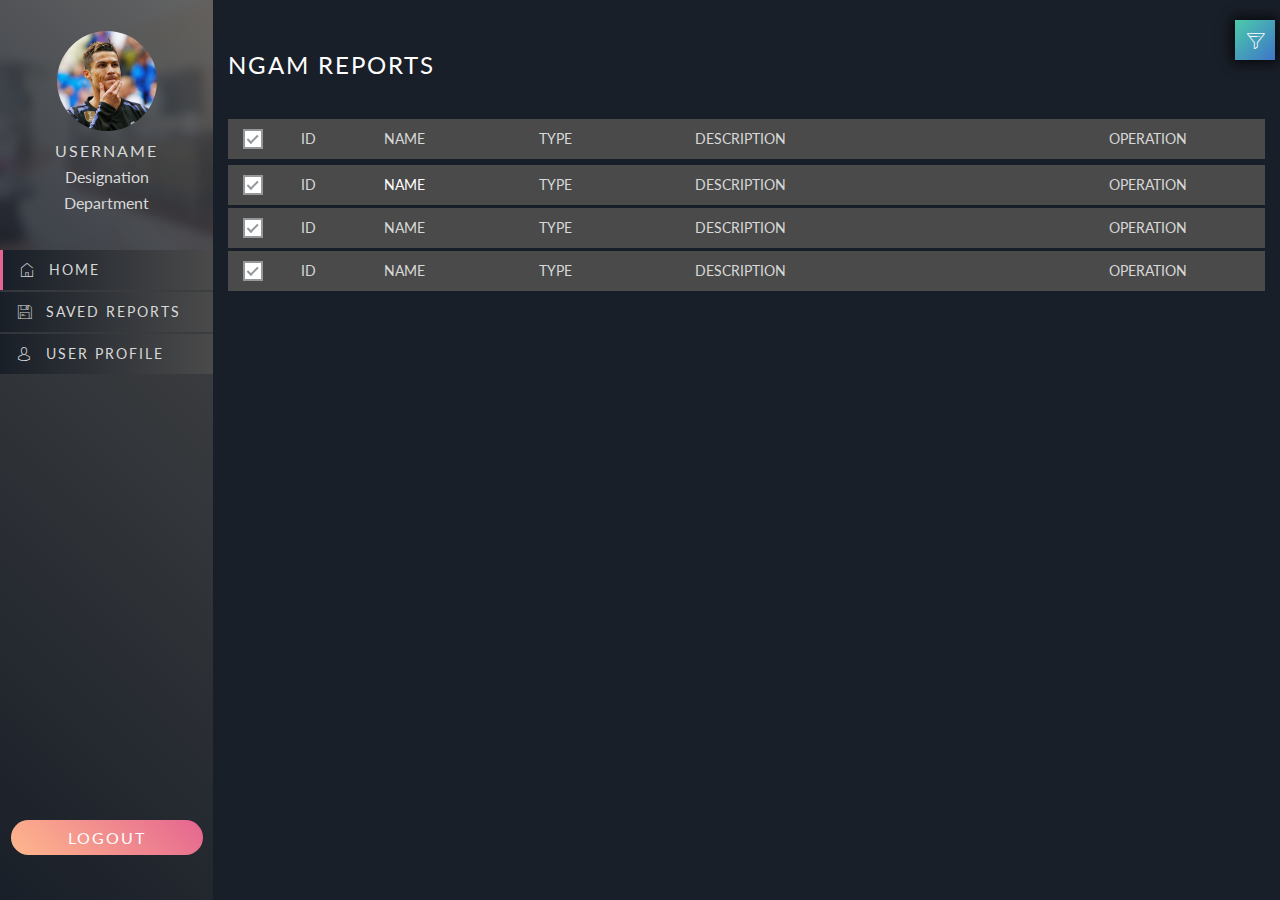
==== index.html @ 881380e8 "ngam html version uploaded" ====
<!DOCTYPE html>
<html lang="en">
	<head>
		<meta charset="utf-8" />
		<meta http-equiv="X-UA-Compatible" content="IE=Edge" />
		<title>NGAM Reports</title>
		<meta name="description" content="" />
		<meta name="viewport" content="width=device-width, initial-scale=1, shrink-to-fit=no">
		<link rel="stylesheet" href="./css/bootstrap.min.css">
		<link href="./css/font-awesome.css" rel="stylesheet" type="text/css">
        <link href="./css/fontello.css" rel="stylesheet" type="text/css">
        <!-- sky forms  -->
        <link href="./css/sky-forms.css" rel="stylesheet" type="text/css">
        <link rel="stylesheet" href="./css/bootstrap-select.css">
        <!-- boostrap date picker -->
        <link rel="stylesheet" href="./css/bootstrap-datepicker.css">
		<link rel="stylesheet" href="./css/helper.css">
		<link rel="stylesheet" href="./css/style.css">
		<link rel="stylesheet" href="./css/responsive.css">
		<link rel="icon" type="image/png" sizes="16x16" href="./images/favicon.png">
		<link rel="apple-touch-icon" sizes="72x72" href="./images/appicon-72x72.png">   
		<link rel="apple-touch-icon" sizes="120x120" href="./images/appicon120x120.png">
		<link rel="apple-touch-icon" sizes="180x180" href="./images/appicon180x180.png">
		<script src="./js/modernizr-2.8.3.min.js"></script>  
	</head>
	<body class="main-body">
		<a class="blue-button filterIcon"><i class="icon-filter" aria-hidden="true"></i></a>
		<nav class="col-md-2 col-sm-2 no-padding">
            <div class="user-avatar">
                <img src="./images/avatar.jpg" alt="user avatar" />
                <text class="username">username</text>
                <text class="designation">designation</text>
                <text class="department">department</text>            
            </div>
            <ul class="tabs">
                <li class="active"><a><i class="icon-home"></i> home</a></li>
                <li><a><i class="icon-save" aria-hidden="true"></i> saved reports</a></li>
                <li><a><i class="icon-user" aria-hidden="true"></i> user profile</a></li>
            </ul>
            <a class="logout pink-button">logout</a>
        </nav>   
        <section class="col-md-10 col-sm-10 col-xs-12 main-section">
			<h2 class="main-heading">ngam reports</h2>
			<table class="reports-list">
				<thead>
                    <th width="7%">
                        <div class="tableCheckBox">
                            <input type="checkbox" value="None" id="checkbox1" name="check" checked />
                            <label for="checkbox1"></label>
                        </div>
                    </th>
                    <th width="8%">id</th>
                    <th width="15%">name</th>
                    <th width="15%">type</th>
                    <th width="40%">description</th>
                    <th width="15%">operation</th>
                </thead>
                <tbody>
                    <tr>
                        <td>
                            <div class="tableCheckBox">
                                <input type="checkbox" value="None" id="checkbox2" name="check" checked />
                                <label for="checkbox2"></label>
                            </div>
                        </td>
                        <td>id</td>
                        <td><a href="#">name</a></td>
                        <td>type</td>
                        <td>description</td>
                        <td>operation</td>
                    </tr>
                    <tr>
                        <td>
                            <div class="tableCheckBox">
                                <input type="checkbox" value="None" id="checkbox3" name="check" checked />
                                <label for="checkbox3"></label>
                            </div>
                        </td>
                        <td>id</td>
                        <td>name</td>
                        <td>type</td>
                        <td>description</td>
                        <td>operation</td>
                    </tr>
                    <tr>
                        <td>
                            <div class="tableCheckBox">
                                <input type="checkbox" value="None" id="checkbox4" name="check" checked />
                                <label for="checkbox4"></label>
                            </div>
                        </td>
                        <td>id</td>
                        <td>name</td>
                        <td>type</td>
                        <td>description</td>
                        <td>operation</td>
                    </tr>
                </tbody>
			</table>
		</section> 
        <div id="mySidenav" class="sidenav">
            <h3>Program viewership report</h3>
            <form action="" class="sky-form">
                
                <fieldset>                  
                    <section>
                        <label class="label">Date Range</label>
                        <label class="input">
                            <div class="input-group date-picker input-daterange"  data-date-format="dd-mm-yyyy">
                                <input type="text" class="form-control" id="reportFromDate" onkeydown="return false">
                                <span class="input-group-addon"> <i class="fa fa-minus"></i> </span>
                                <input type="text" class="form-control" id="reportToDate" onkeydown="return false"> 
                            </div>
                        </label>
                    </section>
                    
                    <section>
                        <label class="label">Time Band</label>
                        <label class="input">
                            <input type="text">
                        </label>
                    </section>

                    <section>
                        <label class="label">Platform</label>
                        <div class="row">
                            <div class="col col-4">
                                <label class="radio"><input type="radio" name="radio"><i></i>all</label>
                            </div>
                            <div class="col col-4">
                                <label class="radio"><input type="radio" name="radio"><i></i>iptv</label>
                            </div>
                            <div class="col col-4">
                                <label class="radio"><input type="radio" name="radio"><i></i>ott</label>
                            </div>
                        </div>
                    </section>

                    <section>
                        <label class="label">Channel</label>
                        <label class="input">
                            <input type="text">
                        </label>
                    </section>

                    <section>
                        <label class="label">Service Type</label>
                        <label class="input">
                            <input type="text">
                        </label>
                    </section>

                    <section>
                        <label class="label">Language</label>
                        <label class="input">
                            <input type="text">
                        </label>
                    </section>

                    <section>
                        <label class="label">Genre</label>
                        <label class="input">
                            <input type="text">
                        </label>
                    </section>

                    <section>
                        <label class="label">Nationality</label>
                        <label class="input">
                            <input type="text">
                        </label>
                    </section>

                    <section>
                        <label class="label">Region</label>
                        <label class="input">
                            <select class="selectpicker" data-live-search="true" multiple="">
                                <option>Mustard</option>
                                <option>Ketchup</option>
                                <option>Relish</option>
                                <option>Mustard</option>
                                <option>Ketchup</option>
                                <option>Relish</option>
                                <option>Mustard</option>
                                <option>Ketchup</option>
                                <option>Relish</option>
                                <option>Mustard</option>
                                <option>Ketchup</option>
                                <option>Relish</option>
                            </select>
                        </label>
                    </section>

                    <section>
                        <label class="label">Gender</label>
                        <div class="row">
                            <div class="col col-4">
                                <label class="radio"><input type="radio" name="gender"><i></i>all</label>
                            </div>
                            <div class="col col-4">
                                <label class="radio"><input type="radio" name="gender"><i></i>male</label>
                            </div>
                            <div class="col col-4">
                                <label class="radio"><input type="radio" name="gender"><i></i>female</label>
                            </div>
                        </div>
                    </section>

                    <section>
                        <button class="filter-submit blue-button">submit</button>
                    </section>
                </fieldset>
            </form>
        </div> 
		<script src="./js/jquery-1.12.0.min.js"></script>
        <script src="./js/bootstrap.min.js"></script>
        <script type="text/javascript" src="./js/bootstrap-select.js"></script>
        <script src="./js/bootstrap-datepicker.js"></script>
        <script src="./js/custom.js"></script>
	</body>
</html>
---- css/fontello.css ----
@font-face {
  font-family: 'fontello';
  src: url('../fonts/fontello.eot?73626363#iefix') format('embedded-opentype'),
       url('../fonts/fontello.woff2?73626363') format('woff2'),
       url('../fonts/fontello.woff?73626363') format('woff'),
       url('../fonts/fontello.ttf?73626363') format('truetype'),
       url('../fonts/fontello.svg?73626363#fontello') format('svg');
  font-weight: normal;
  font-style: normal;
}
/* Chrome hack: SVG is rendered more smooth in Windozze. 100% magic, uncomment if you need it. */
/* Note, that will break hinting! In other OS-es font will be not as sharp as it could be */
/*
@media screen and (-webkit-min-device-pixel-ratio:0) {
  @font-face {
    font-family: 'fontello';
    src: url('../font/fontello.svg?73626363#fontello') format('svg');
  }
}
*/


 
 [class^="icon-"]:before, [class*=" icon-"]:before {
  font-family: "fontello";
  font-style: normal;
  font-weight: normal;
  speak: none;
 
  display: inline-block;
  text-decoration: inherit;
  width: 1em;
  margin-right: .2em;
  text-align: center;
  /* opacity: .8; */
 
  /* For safety - reset parent styles, that can break glyph codes*/
  font-variant: normal;
  text-transform: none;
 
  /* fix buttons height, for twitter bootstrap */
  line-height: 1em;
 
  /* Animation center compensation - margins should be symmetric */
  /* remove if not needed */
  margin-left: .2em;
 
  /* you can be more comfortable with increased icons size */
  /* font-size: 120%; */
 
  /* Font smoothing. That was taken from TWBS */
  -webkit-font-smoothing: antialiased;
  -moz-osx-font-smoothing: grayscale;
 
  /* Uncomment for 3D effect */
  /* text-shadow: 1px 1px 1px rgba(127, 127, 127, 0.3); */
}
 
.icon-close:before { content: '\e800'; } /* '' */
.icon-filter:before { content: '\e801'; } /* '' */
.icon-home:before { content: '\e802'; } /* '' */
.icon-save:before { content: '\e803'; } /* '' */
.icon-user:before { content: '\e804'; } /* '' */
---- css/sky-forms.css ----
.sky-form {
	margin: 0;
	outline: none;
	color: #666;
}
.sky-form * {
	margin: 0;
	padding: 0;
}
.sky-form header {
	display: block;
	padding: 20px 30px;	
	border-bottom: 1px solid rgba(0,0,0,.1);
	background: rgba(248,248,248,.9);
	font-size: 25px;
	font-weight: 300;
	color: #232323;
}
.sky-form fieldset {
	display: block;	
	padding: 25px 30px 5px;
	border: none;
	background: transparent;
}
.sky-form fieldset + fieldset {
	border-top: 1px solid rgba(0,0,0,.1);
}
.sky-form section {
	margin-bottom: 20px;
}
.sky-form footer {
	display: block;
	padding: 15px 30px 25px;
	border-top: 1px solid rgba(0,0,0,.1);
	background: rgba(248,248,248,.9);
}
.sky-form footer:after {
	content: '';
	display: table;
	clear: both;
}
.sky-form a {
	color: #2da5da;
}
.sky-form .label {
	display: block;
	margin-bottom: 6px;
	line-height: 19px;
    text-align: left;
    color: #D8d8d8;
    letter-spacing: 2px;
}
.sky-form .label.col {
	margin: 0;
	padding-top: 10px;
}
.sky-form .note {
	margin-top: 6px;
	padding: 0 1px;
	font-size: 11px;
	line-height: 15px;
	color: #999;
}
.sky-form .input,
.sky-form .select,
.sky-form .textarea,
.sky-form .radio,
.sky-form .checkbox,
.sky-form .toggle,
.sky-form .button {
	position: relative;
	display: block;
}
.sky-form .input input,
.sky-form .select select,
.sky-form .textarea textarea {
	display: block;
	box-sizing: border-box;
	-moz-box-sizing: border-box;
	width: 100%;
	height: 30px;
	padding: 8px 10px;
	outline: none;
    border : 1px solid #B6B6B7;
	border-radius: 20px;
	background: rgba(216, 216, 216, 0.6);
	font-size: : 14px;
	color: #404040;
	appearance: normal;
	-moz-appearance: none;
	-webkit-appearance: none;
}


/**/
/* file inputs */
/**/
.sky-form .input-file .button {
	position: absolute;
	top: 4px;
	right: 4px;
	float: none;
	height: 31px;
	margin: 0;
	padding: 0 20px;
	font-size: 13px;
	line-height: 31px;
}
.sky-form .input-file .button:hover {
	box-shadow: none;
}
.sky-form .input-file .button input {
	position: absolute;
	top: 0;
	right: 0;
	padding: 0;
	font-size: 30px;
	cursor: pointer;
	opacity: 0;
}


/**/
/* selects */
/**/
.sky-form .select i {
	position: absolute;
	top: 14px;
	right: 14px;
	width: 5px;
	height: 11px;
	background: #fff;
	box-shadow: 0 0 0 12px #fff;
}
.sky-form .select i:after,
.sky-form .select i:before {
	content: '';
	position: absolute;
	right: 0;
	border-right: 4px solid transparent;
	border-left: 4px solid transparent;
}
.sky-form .select i:after {
	bottom: 0;
	border-top: 4px solid #404040;
}
.sky-form .select i:before {
	top: 0;
	border-bottom: 4px solid #404040;
}
.sky-form .select-multiple select {
	height: auto;
}


/**/
/* textareas */
/**/
.sky-form .textarea textarea {
	height: auto;
	resize: none;
}
.sky-form .textarea-resizable textarea {
	resize: vertical;	
}
.sky-form .textarea-expandable textarea {
	height: 39px;
}
.sky-form .textarea-expandable textarea:focus {
	height: auto;
}


/**/
/* radios and checkboxes */
/**/
.sky-form .radio,
.sky-form .checkbox {
	margin-bottom: 4px;
	padding-left: 27px;
	font-size: 12px;
	line-height: 27px;
	color: #D8d8d8;
	cursor: pointer;
    text-transform: uppercase;
    letter-spacing: 2px;
}
.sky-form .radio:last-child,
.sky-form .checkbox:last-child {
	margin-bottom: 0;
}
.sky-form .radio input,
.sky-form .checkbox input {
	position: absolute;
	left: -9999px;
}
.sky-form .radio i,
.sky-form .checkbox i {
	position: absolute;
	top: 5px;
	left: 0;
	display: block;
	width: 16px;
	height: 16px;
	outline: none;
	border-width: 2px;
	border-style: solid;
	background: #fff;
}
.sky-form .radio i {
	border-radius: 50%;
}
.sky-form .radio input + i:after,
.sky-form .checkbox input + i:after {
	position: absolute;
	opacity: 0;
	transition: opacity 0.1s;
	-o-transition: opacity 0.1s;
	-ms-transition: opacity 0.1s;
	-moz-transition: opacity 0.1s;
	-webkit-transition: opacity 0.1s;
}
.sky-form .radio input + i:after {
    content: '';
    top: 3px;
    left: 3px;
    width: 6px;
    height: 6px;
    border-radius: 50%;
}
.sky-form .checkbox input + i:after {
	content: '\f00c';
	top: -1px;
	left: -1px;
	width: 15px;
	height: 15px;
	font: normal 12px/16px FontAwesome;
	text-align: center;
}
.sky-form .radio input:checked + i:after,
.sky-form .checkbox input:checked + i:after {
	opacity: 1;
}
.sky-form .inline-group {
	margin: 0 -30px -4px 0;
}
.sky-form .inline-group:after {
	content: '';
	display: table;
	clear: both;
}
.sky-form .inline-group .radio,
.sky-form .inline-group .checkbox {
	float: left;
	margin-right: 30px;
}
.sky-form .inline-group .radio:last-child,
.sky-form .inline-group .checkbox:last-child {
	margin-bottom: 4px;
}


/**/
/* toggles */
/**/
.sky-form .toggle {
	margin-bottom: 4px;
	padding-right: 61px;
	font-size: 15px;
	line-height: 27px;
	color: #404040;
	cursor: pointer;
}
.sky-form .toggle:last-child {
	margin-bottom: 0;
}
.sky-form .toggle input {
	position: absolute;
	left: -9999px;
}
.sky-form .toggle i {
	content: '';
	position: absolute;
	top: 4px;
	right: 0;
	display: block;
	width: 49px;
	height: 17px;
	border-width: 2px;
	border-style: solid;
	border-radius: 12px;
	background: #fff;
}
.sky-form .toggle i:after {
	content: 'OFF';
	position: absolute;
	top: 2px;
	right: 8px;
	left: 8px;
	font-style: normal;
	font-size: 9px;
	line-height: 13px;
	font-weight: 700;
	text-align: left;
	color: #5f5f5f;
}
.sky-form .toggle i:before {
	content: '';
	position: absolute;
	z-index: 1;
	top: 4px;
	right: 4px;
	display: block;
	width: 9px;
	height: 9px;
	border-radius: 50%;
	opacity: 1;
	transition: right 0.2s;
	-o-transition: right 0.2s;
	-ms-transition: right 0.2s;
	-moz-transition: right 0.2s;
	-webkit-transition: right 0.2s;
}
.sky-form .toggle input:checked + i:after {
	content: 'ON';
	text-align: right;
}
.sky-form .toggle input:checked + i:before {
	right: 36px;
}


/**/
/* ratings */
/**/
.sky-form .rating {
	margin-bottom: 4px;
	font-size: 15px;
	line-height: 27px;
	color: #404040;
}
.sky-form .rating:last-child {
	margin-bottom: 0;
}
.sky-form .rating input {
	position: absolute;
	left: -9999px;
}
.sky-form .rating label {
	display: block;
	float: right;
	height: 17px;
	margin-top: 5px;
	padding: 0 2px;
	font-size: 17px;
	line-height: 17px;
	cursor: pointer;
}


/**/
/* buttons */
/**/
.sky-form .button {
	float: right;
	height: 39px;
	overflow: hidden;
	margin: 10px 0 0 20px;
	padding: 0 25px;
	outline: none;
	border: 0;
	font: 300 15px/39px 'Open Sans', Helvetica, Arial, sans-serif;
	text-decoration: none;
	color: #fff;
	cursor: pointer;
}

.sky-form [class^="icon-"] {
  font-family: FontAwesome;
  font-style: normal;
  font-weight: normal;
  -webkit-font-smoothing: antialiased;
}
.sky-form .icon-append,
.sky-form .icon-prepend {
	position: absolute;
	top: 5px;
	width: 29px;
	height: 29px;
	font-size: 15px;
	line-height: 29px;
	text-align: center;
}
.sky-form .icon-append {
	right: 5px;
	padding-left: 3px;
	border-left-width: 1px;
	border-left-style: solid;
}
.sky-form .icon-prepend {
	left: 5px;
	padding-right: 3px;
	border-right-width: 1px;
	border-right-style: solid;
}
.sky-form .input .icon-prepend + input,
.sky-form .textarea .icon-prepend + textarea {
	padding-left: 46px;
}
.sky-form .input .icon-append + input,
.sky-form .textarea .icon-append + textarea {
	padding-right: 46px;
}
.sky-form .input .icon-prepend + .icon-append + input,
.sky-form .textarea .icon-prepend + .icon-append + textarea {
	padding-left: 46px;
}


/**/
/* grid */
/**/
.sky-form .row {
	margin: 0 -15px;
}
.sky-form .row:after {
	content: '';
	display: table;
	clear: both;
}
.sky-form .col {
	float: left;
	min-height: 1px;
	padding-right: 15px;
	padding-left: 15px;
	box-sizing: border-box;
	-moz-box-sizing: border-box;
}
.sky-form .col-1 {
	width: 8.33%;
}
.sky-form .col-2 {
	width: 16.66%;
}
.sky-form .col-3 {
	width: 25%;
}
.sky-form .col-4 {
	width: 33.33%;
}
.sky-form .col-5 {
	width: 41.66%;
}
.sky-form .col-6 {
	width: 50%;
}
.sky-form .col-8 {
	width: 66.67%;
}
.sky-form .col-9 {
	width: 75%;
}
.sky-form .col-10 {
	width: 83.33%;
}

.sky-form .col-11{
	width: 90.09%;
}

.sky-form .col-12 {
	width: 100%;
}

@media screen and (max-width: 600px) {
	.sky-form .col {
		float: none;
		width: 100%;
	}
}


/**/
/* tooltips */
/**/
.sky-form .tooltip {
	position: absolute;
	z-index: 1;
	left: -9999px;
	padding: 2px 8px 3px;
	font-size: 11px;
	line-height: 16px;
	font-weight: 400;
	background: rgba(0,0,0,0.9);
	color: #fff;
	opacity: 0;
	transition: margin 0.3s, opacity 0.3s;
	-o-transition: margin 0.3s, opacity 0.3s;
	-ms-transition: margin 0.3s, opacity 0.3s;
	-moz-transition: margin 0.3s, opacity 0.3s;
	-webkit-transition: margin 0.3s, opacity 0.3s;
}
.sky-form .tooltip:after {
	content: '';
	position: absolute;
}
.sky-form .input input:focus + .tooltip,
.sky-form .textarea textarea:focus + .tooltip {
	opacity: 1;	
}

.sky-form .tooltip-top-right {
	bottom: 100%;
	margin-bottom: 15px;
}
.sky-form .tooltip-top-right:after {
	top: 100%;
	right: 16px;	
	border-top: 4px solid rgba(0,0,0,0.9);
	border-right: 4px solid transparent;
	border-left: 4px solid transparent;
}
.sky-form .input input:focus + .tooltip-top-right,
.sky-form .textarea textarea:focus + .tooltip-top-right {
	right: 0;
	left: auto;
	margin-bottom: 5px;
}

.sky-form .tooltip-top-left {
	bottom: 100%;
	margin-bottom: 15px;
}
.sky-form .tooltip-top-left:after {
	top: 100%;
	left: 16px;
	border-top: 4px solid rgba(0,0,0,0.9);
	border-right: 4px solid transparent;
	border-left: 4px solid transparent;
}
.sky-form .input input:focus + .tooltip-top-left,
.sky-form .textarea textarea:focus + .tooltip-top-left {
	right: auto;
	left: 0;
	margin-bottom: 5px;
}

.sky-form .tooltip-right {
	top: 9px;
	white-space: nowrap;
	margin-left: 15px;
}
.sky-form .tooltip-right:after {
	top: 6px;
	right: 100%;
	border-top: 4px solid transparent;
	border-right: 4px solid rgba(0,0,0,0.9);
	border-bottom: 4px solid transparent;
}
.sky-form .input input:focus + .tooltip-right,
.sky-form .textarea textarea:focus + .tooltip-right {
	left: 100%;
	margin-left: 5px;
}

.sky-form .tooltip-left {
	top: 9px;
	white-space: nowrap;
	margin-right: 15px;
}
.sky-form .tooltip-left:after {
	top: 6px;
	left: 100%;
	border-top: 4px solid transparent;
	border-bottom: 4px solid transparent;
	border-left: 4px solid rgba(0,0,0,0.9);
}
.sky-form .input input:focus + .tooltip-left,
.sky-form .textarea textarea:focus + .tooltip-left {
	right: 100%;
	left: auto;
	margin-right: 5px;
}

.sky-form .tooltip-bottom-right {
	top: 100%;
	margin-top: 15px;
}
.sky-form .tooltip-bottom-right:after {
	bottom: 100%;
	right: 16px;	
	border-right: 4px solid transparent;
	border-bottom: 4px solid rgba(0,0,0,0.9);
	border-left: 4px solid transparent;
}
.sky-form .input input:focus + .tooltip-bottom-right,
.sky-form .textarea textarea:focus + .tooltip-bottom-right {
	right: 0;
	left: auto;
	margin-top: 5px;
}

.sky-form .tooltip-bottom-left {
	top: 100%;
	margin-top: 15px;
}
.sky-form .tooltip-bottom-left:after {
	bottom: 100%;
	left: 16px;
	border-right: 4px solid transparent;
	border-bottom: 4px solid rgba(0,0,0,0.9);
	border-left: 4px solid transparent;
}
.sky-form .input input:focus + .tooltip-bottom-left,
.sky-form .textarea textarea:focus + .tooltip-bottom-left {
	right: auto;
	left: 0;
	margin-top: 5px;
}


/**/
/* normal state */
/**/
.sky-form .input input,
.sky-form .select select,
.sky-form .textarea textarea,
.sky-form .radio i,
.sky-form .checkbox i,
.sky-form .toggle i,
.sky-form .icon-append,
.sky-form .icon-prepend {
	border-color: #e5e5e5;
	transition: border-color 0.3s;
	-o-transition: border-color 0.3s;
	-ms-transition: border-color 0.3s;
	-moz-transition: border-color 0.3s;
	-webkit-transition: border-color 0.3s;
}
.sky-form .toggle i:before {
	background-color: #2da5da;	
}
.sky-form .rating label {
	color: #ccc;
	transition: color 0.3s;
	-o-transition: color 0.3s;
	-ms-transition: color 0.3s;
	-moz-transition: color 0.3s;
	-webkit-transition: color 0.3s;
}
.sky-form .button {
	background-color: #2da5da;
	opacity: 0.8;
	transition: opacity 0.2s;
	-o-transition: opacity 0.2s;
	-ms-transition: opacity 0.2s;
	-moz-transition: opacity 0.2s;
	-webkit-transition: opacity 0.2s;
}
.sky-form .button.button-secondary {
	background-color: #b3b3b3;
}
.sky-form .icon-append,
.sky-form .icon-prepend {
	color: #ccc;
}


/**/
/* hover state */
/**/
.sky-form .input:hover input,
.sky-form .select:hover select,
.sky-form .textarea:hover textarea,
.sky-form .radio:hover i,
.sky-form .checkbox:hover i,
.sky-form .toggle:hover i {
	border-color: #8dc9e5;
}
.sky-form .rating input + label:hover,
.sky-form .rating input + label:hover ~ label {
	color: #2da5da;
}
.sky-form .button:hover {
	opacity: 1;
}


/**/
/* focus state */
/**/
.sky-form .input input:focus,
.sky-form .select select:focus,
.sky-form .textarea textarea:focus,
.sky-form .radio input:focus + i,
.sky-form .checkbox input:focus + i,
.sky-form .toggle input:focus + i {
	border-color: #2da5da;
}


/**/
/* checked state */
/**/
.sky-form .radio input + i:after {
	background-color: #2da5da;	
}
.sky-form .checkbox input + i:after {
	color: #2da5da;
}
.sky-form .radio input:checked + i,
.sky-form .checkbox input:checked + i,
.sky-form .toggle input:checked + i {
	border-color: #2da5da;	
}
.sky-form .rating input:checked ~ label {
	color: #2da5da;	
}


/**/
/* error state */
/**/
.sky-form .state-error input,
.sky-form .state-error select,
.sky-form .state-error textarea,
.sky-form .radio.state-error i,
.sky-form .checkbox.state-error i,
.sky-form .toggle.state-error i {
	background: #fff0f0;
}
.sky-form .state-error select + i {
	background: #fff0f0;
	box-shadow: 0 0 0 12px #fff0f0;
}
.sky-form .toggle.state-error input:checked + i {
	background: #fff0f0;
}
.sky-form .note-error {
	color: #ee9393;	
}


/**/
/* success state */
/**/
.sky-form .state-success input,
.sky-form .state-success select,
.sky-form .state-success textarea,
.sky-form .radio.state-success i,
.sky-form .checkbox.state-success i,
.sky-form .toggle.state-success i {
	background: #f0fff0;
}
.sky-form .state-success select + i {
	background: #f0fff0;
	box-shadow: 0 0 0 12px #f0fff0;
}
.sky-form .toggle.state-success input:checked + i {
	background: #f0fff0;
}
.sky-form .note-success {
	color: #6fb679;
}


/**/
/* disabled state */
/**/
.sky-form .input.state-disabled input,
.sky-form .select.state-disabled,
.sky-form .textarea.state-disabled,
.sky-form .radio.state-disabled,
.sky-form .checkbox.state-disabled,
.sky-form .toggle.state-disabled,
.sky-form .button.state-disabled {
	cursor: default;
	opacity: 0.5;
}
.sky-form .input.state-disabled:hover input,
.sky-form .select.state-disabled:hover select,
.sky-form .textarea.state-disabled:hover textarea,
.sky-form .radio.state-disabled:hover i,
.sky-form .checkbox.state-disabled:hover i,
.sky-form .toggle.state-disabled:hover i {
	border-color: #e5e5e5;
}
---- css/helper.css ----
/*=================================================================================================================================
//     Reset classes
==================================================================================================================================*/
html, body, div, span, applet, object, iframe,
h1, h2, h3, h4, h5, h6, p, blockquote, pre,
a, abbr, acronym, address, big, cite, code,
del, dfn, em, img, ins, kbd, q, s, samp,
small, strike, strong, sub, sup, tt, var,
b, u, i, center,
dl, dt, dd, ol, ul, li,
fieldset, form, label, legend,
table, caption, tbody, tfoot, thead, tr, th, td,
article, aside, canvas, details, embed, 
figure, figcaption, footer, header, hgroup, 
menu, nav, output, ruby, section, summary,
time, mark, audio, video {
    margin: 0;
    padding: 0;
    border: 0;
    font-size: 100%;
    font: inherit;
    vertical-align: baseline;
}
/* HTML5 display-role reset for older browsers */
article, aside, details, figcaption, figure, 
footer, header, hgroup, menu, nav, section {
    display: block;
}
body {
    line-height: 1;
}
ol, ul {
    list-style: none;
}
blockquote, q {
    quotes: none;
}
blockquote:before, blockquote:after,
q:before, q:after {
    content: '';
    content: none;
}
table {
    border-collapse: collapse;
}

/*=================================================================================================================================
//     Helper Classes
==================================================================================================================================*/

.left {
    float: left; 
}

.right {
    float: right; 
}

.clearfix:before, .clearfix:after {
    content: " ";
    display: table; 
}

.clearfix:after {
    clear: both; 
}

.zindex-1 {
  z-index: 1; 
}

.zindex-2 {
  z-index: 2; 
}

.zindex-3 {
  z-index: 3; 
}

.zindex-4 {
  z-index: 4; 
}

.fixed {
    position: fixed; 
}

.relative {
    position: relative; 
}

.absolute {
    position: absolute; 
}

.text-left {
    text-align: left; 
}

.text-right {
    text-align: right; 
}

.text-center {
    text-align: center; 
}

.text-just {
    text-align: justify; 
}

.align-top {
    vertical-align: top; 
}

.align-bottom {
    vertical-align: bottom; 
}

.align-middle {
    vertical-align: middle; 
}

.align-baseline {
    vertical-align: baseline; 
}

.fit {
    max-width: 100%; 
}

.full-width {
    width: 100%; 
}

.half-width {
    width: 50%; 
}

.full-height {
    height: 100%; 
}

.inline {
    display: inline; 
}

.block {
    display: block; 
}

.inline-block {
    display: inline-block; 
}

.hidden {
    display: none; 
}

.bold {
    font-weight: bold; 
}

.regular {
    font-weight: normal; 
}

.italic {
    font-style: italic; 
}

.truncate {
    white-space: nowrap;
    overflow: hidden;
    text-overflow: ellipsis; 
}

.break-word {
    word-wrap: break-word; 
}

.no-wrap {
    white-space: nowrap !important; 
}

.no-bullets, .list-bare {
    list-style: none; 
}

.bullets-inside {
    list-style: inside; 
}

.list-bare {
    margin: 0;
    padding: 0; 
}

.radius {
    border-radius: 4px; 
}

.radius-top {
    border-radius: 3px 3px 0 0; 
}

.radius-right {
    border-radius: 0 3px 3px 0; 
}

.radius-bottom {
    border-radius: 0 0 3px 3px; 
}

.radius-left {
    border-radius: 3px 0 0 3px; 
}

.no-padding{
    padding: 0px !important;
}

/*=================================================================================================================================
//   Margin Helpers
==================================================================================================================================*/

.margin-0{
    margin: 0;
} 

.margin-5{
    margin: 5px;
}

.margin-10{
    margin:10px;
}

.margin-15{
    margin:15px;
}

.margin-20{
    margin:20px;
}

.margin-25{
    margin: 25px;
}

.margin-left-0{
    margin-left: 0;
} 

.margin-left-5{
    margin-left: 5px;
}

.margin-left-10{
    margin-left:10px;
}

.margin-left-15{
    margin-left:15px;
}

.margin-left-20{
    margin-left:20px;
}

.margin-left-25{
    margin-left: 25px;
}

.margin-right-0{
    margin-right: 0;
} 

.margin-right-5{
    margin-right: 5px;
}

.margin-right-10{
    margin-right:10px;
}

.margin-right-15{
    margin-right:15px;
}

.margin-right-20{
    margin-right:20px;
}

.margin-right-25{
    margin-right: 25px;
}

.margin-top-0{
    margin-top: 0;
} 

.margin-top-5{
    margin-top: 5px;
}

.margin-top-10{
    margin-top:10px;
}

.margin-top-15{
    margin-top:15px;
}

.margin-top-20{
    margin-top:20px;
}

.margin-top-25{
    margin-top: 25px;
}

.margin-bottom-0{
    margin-bottom: 0;
} 

.margin-bottom-5{
    margin-bottom: 5px;
}

.margin-bottom-10{
    margin-bottom:10px;
}

.margin-bottom-15{
    margin-bottom:15px;
}

.margin-bottom-20{
    margin-bottom:20px;
}

.margin-bottom-25{
    margin-bottom: 25px;
}

/*=================================================================================================================================
//   Padding Helpers
==================================================================================================================================*/

.padding-0{
    padding: 0;
} 

.padding-5{
    padding: 5px;
}

.padding-10{
    padding:10px;
}

.padding-15{
    padding:15px;
}

.padding-20{
    padding:20px;
}

.padding-25{
    padding: 25px;
}

.padding-left-0{
    padding-left: 0;
} 

.padding-left-5{
    padding-left: 5px;
}

.padding-left-10{
    padding-left:10px;
}

.padding-left-15{
    padding-left:15px;
}

.padding-left-20{
    padding-left:20px;
}

.padding-left-25{
    padding-left: 25px;
}

.padding-right-0{
    padding-right: 0;
} 

.padding-right-5{
    padding-right: 5px;
}

.padding-right-10{
    padding-right:10px;
}

.padding-right-15{
    padding-right:15px;
}

.padding-right-20{
    padding-right:20px;
}

.padding-right-25{
    padding-right: 25px;
}

.padding-top-0{
    padding-top: 0;
} 

.padding-top-5{
    padding-top: 5px;
}

.padding-top-10{
    padding-top:10px;
}

.padding-top-15{
    padding-top:15px;
}

.padding-top-20{
    padding-top:20px;
}

.padding-top-25{
    padding-top: 25px;
}

.padding-bottom-0{
    padding-bottom: 0;
} 

.padding-bottom-5{
    padding-bottom: 5px;
}

.padding-bottom-10{
    padding-bottom:10px;
}

.padding-bottom-15{
    padding-bottom:15px;
}

.padding-bottom-20{
    padding-bottom:20px;
}

.padding-bottom-25{
    padding-bottom: 25px;
}
    
@media all and (max-width: 990px) {
    .margin-sm-0{
        margin: 0;
    } 

    .margin-sm-5{
        margin: 5px;
    }

    .margin-sm-10{
        margin:10px;
    }

    .margin-sm-15{
        margin:15px;
    }

    .margin-sm-20{
        margin:20px;
    }

    .margin-sm-25{
        margin: 25px;
    }

    .margin-sm-left-0{
        margin-left: 0;
    } 

    .margin-sm-left-5{
        margin-left: 5px;
    }

    .margin-sm-left-10{
        margin-left:10px;
    }

    .margin-sm-left-15{
        margin-left:15px;
    }

    .margin-sm-left-20{
        margin-left:20px;
    }

    .margin-sm-left-25{
        margin-left: 25px;
    }

    .margin-sm-right-0{
        margin-right: 0;
    } 

    .margin-sm-right-5{
        margin-right: 5px;
    }

    .margin-sm-right-10{
        margin-right:10px;
    }

    .margin-sm-right-15{
        margin-right:15px;
    }

    .margin-sm-right-20{
        margin-right:20px;
    }

    .margin-sm-right-25{
        margin-right: 25px;
    }

    .margin-sm-top-0{
        margin-top: 0;
    } 

    .margin-sm-top-5{
        margin-top: 5px;
    }

    .margin-sm-top-10{
        margin-top:10px;
    }

    .margin-sm-top-15{
        margin-top:15px;
    }

    .margin-sm-top-20{
        margin-top:20px;
    }

    .margin-sm-top-25{
        margin-top: 25px;
    }

    .margin-sm-bottom-0{
        margin-bottom: 0;
    } 

    .margin-sm-bottom-5{
        margin-bottom: 5px;
    }

    .margin-sm-bottom-10{
        margin-bottom:10px;
    }

    .margin-sm-bottom-15{
        margin-bottom:15px;
    }

    .margin-sm-bottom-20{
        margin-bottom:20px;
    }

    .margin-sm-bottom-25{
        margin-bottom: 25px;
    }
    .padding-sm-0{
        padding: 0;
    } 

    .padding-sm-5{
        padding: 5px;
    }

    .padding-sm-10{
        padding:10px;
    }

    .padding-sm-15{
        padding:15px;
    }

    .padding-sm-20{
        padding:20px;
    }

    .padding-sm-25{
        padding: 25px;
    }

    .padding-sm-left-0{
        padding-left: 0;
    } 

    .padding-sm-left-5{
        padding-left: 5px;
    }

    .padding-sm-left-10{
        padding-left:10px;
    }

    .padding-sm-left-15{
        padding-left:15px;
    }

    .padding-sm-left-20{
        padding-left:20px;
    }

    .padding-sm-left-25{
        padding-left: 25px;
    }

    .padding-sm-right-0{
        padding-right: 0;
    } 

    .padding-sm-right-5{
        padding-right: 5px;
    }

    .padding-sm-right-10{
        padding-right:10px;
    }

    .padding-sm-right-15{
        padding-right:15px;
    }

    .padding-sm-right-20{
        padding-right:20px;
    }

    .padding-sm-right-25{
        padding-right: 25px;
    }

    .padding-sm-top-0{
        padding-top: 0;
    } 

    .padding-sm-top-5{
        padding-top: 5px;
    }

    .padding-sm-top-10{
        padding-top:10px;
    }

    .padding-sm-top-15{
        padding-top:15px;
    }

    .padding-sm-top-20{
        padding-top:20px;
    }

    .padding-sm-top-25{
        padding-top: 25px;
    }

    .padding-sm-bottom-0{
        padding-bottom: 0;
    } 

    .padding-sm-bottom-5{
        padding-bottom: 5px;
    }

    .padding-sm-bottom-10{
        padding-bottom:10px;
    }

    .padding-sm-bottom-15{
        padding-bottom:15px;
    }

    .padding-sm-bottom-20{
        padding-bottom:20px;
    }

    .padding-sm-bottom-25{
        padding-bottom: 25px;
    }
}

@media all and (max-width: 767px) {
    .margin-xs-0{
        margin: 0;
    } 

    .margin-xs-5{
        margin: 5px;
    }

    .margin-xs-10{
        margin:10px;
    }

    .margin-xs-15{
        margin:15px;
    }

    .margin-xs-20{
        margin:20px;
    }

    .margin-xs-25{
        margin: 25px;
    }

    .margin-xs-left-0{
        margin-left: 0;
    } 

    .margin-xs-left-5{
        margin-left: 5px;
    }

    .margin-xs-left-10{
        margin-left:10px;
    }

    .margin-xs-left-15{
        margin-left:15px;
    }

    .margin-xs-left-20{
        margin-left:20px;
    }

    .margin-xs-left-25{
        margin-left: 25px;
    }

    .margin-xs-right-0{
        margin-right: 0;
    } 

    .margin-xs-right-5{
        margin-right: 5px;
    }

    .margin-xs-right-10{
        margin-right:10px;
    }

    .margin-xs-right-15{
        margin-right:15px;
    }

    .margin-xs-right-20{
        margin-right:20px;
    }

    .margin-xs-right-25{
        margin-right: 25px;
    }

    .margin-xs-top-0{
        margin-top: 0;
    } 

    .margin-xs-top-5{
        margin-top: 5px;
    }

    .margin-xs-top-10{
        margin-top:10px;
    }

    .margin-xs-top-15{
        margin-top:15px;
    }

    .margin-xs-top-20{
        margin-top:20px;
    }

    .margin-xs-top-25{
        margin-top: 25px;
    }

    .margin-xs-bottom-0{
        margin-bottom: 0;
    } 

    .margin-xs-bottom-5{
        margin-bottom: 5px;
    }

    .margin-xs-bottom-10{
        margin-bottom:10px;
    }

    .margin-xs-bottom-15{
        margin-bottom:15px;
    }

    .margin-xs-bottom-20{
        margin-bottom:20px;
    }

    .margin-xs-bottom-25{
        margin-bottom: 25px;
    }

    .padding-xs-0{
        padding: 0;
    } 

    .padding-xs-5{
        padding: 5px;
    }

    .padding-xs-10{
        padding:10px;
    }

    .padding-xs-15{
        padding:15px;
    }

    .padding-xs-20{
        padding:20px;
    }

    .padding-xs-25{
        padding: 25px;
    }

    .padding-xs-left-0{
        padding-left: 0;
    } 

    .padding-xs-left-5{
        padding-left: 5px;
    }

    .padding-xs-left-10{
        padding-left:10px;
    }

    .padding-xs-left-15{
        padding-left:15px;
    }

    .padding-xs-left-20{
        padding-left:20px;
    }

    .padding-xs-left-25{
        padding-left: 25px;
    }

    .padding-xs-right-0{
        padding-right: 0;
    } 

    .padding-xs-right-5{
        padding-right: 5px;
    }

    .padding-xs-right-10{
        padding-right:10px;
    }

    .padding-xs-right-15{
        padding-right:15px;
    }

    .padding-xs-right-20{
        padding-right:20px;
    }

    .padding-xs-right-25{
        padding-right: 25px;
    }

    .padding-xs-top-0{
        padding-top: 0;
    } 

    .padding-xs-top-5{
        padding-top: 5px;
    }

    .padding-xs-top-10{
        padding-top:10px;
    }

    .padding-xs-top-15{
        padding-top:15px;
    }

    .padding-xs-top-20{
        padding-top:20px;
    }

    .padding-xs-top-25{
        padding-top: 25px;
    }

    .padding-xs-bottom-0{
        padding-bottom: 0;
    } 

    .padding-xs-bottom-5{
        padding-bottom: 5px;
    }

    .padding-xs-bottom-10{
        padding-bottom:10px;
    }

    .padding-xs-bottom-15{
        padding-bottom:15px;
    }

    .padding-xs-bottom-20{
        padding-bottom:20px;
    }

    .padding-xs-bottom-25{
        padding-bottom: 25px;
    }
}
---- css/style.css ----
@font-face {
    font-family: 'lato';
    src: url('../fonts/Lato-Regular.eot');
    src: url('../fonts/Lato-Regular.eot?#iefix') format('embedded-opentype'),
         url('../fonts/Lato-Regular.woff') format('woff'),
         url('../fonts/Lato-Regular.ttf') format('truetype'),
         url('../fonts/Lato-Regular.svg#robotolight') format('svg');
    font-weight: normal;
    font-style: normal;
}

@font-face {
    font-family: 'Etisalat';
    src: url('../fonts/AM277.eot');
    src: url('../fonts/AM277.eot') format('embedded-opentype'),
         url('../fonts/AM277.woff2') format('woff2'),
         url('../fonts/AM277.woff') format('woff'),
         url('../fonts/AM277.ttf') format('truetype'),
         url('../fonts/AM277.svg#AM277') format('svg');
}

body {
    font: 100% lato, sans-serif;
    margin: 0px;
    cursor: pointer;
    overflow: hidden;
    height: 100vh;
    background-color: #191F28;
}

::-webkit-input-placeholder { /* Chrome/Opera/Safari */
    color: #999a9a !important;
}
::-moz-placeholder { /* Firefox 19+ */
    color: #999a9a !important;
}
:-ms-input-placeholder { /* IE 10+ */
    color: #999a9a !important;
}
:-moz-placeholder { /* Firefox 18- */
    color: #999a9a !important;
}

/*=================================================================================================================================
    left navigation
==================================================================================================================================*/


/*
nav{
    height: 100%;
    width: 250px;
    position: fixed;
    top: 0;
    left: 0;
    overflow-x: hidden;
    transition: 0.5s;
    z-index: 3;
    /* Permalink - use to edit and share this gradient: http://colorzilla.com/gradient-editor/#191f28+0,4a4a4a+100 
    background: rgb(25,31,40); 
    background: -moz-linear-gradient(45deg, rgba(25,31,40,1) 0%, rgba(74,74,74,1) 100%); 
    background: -webkit-linear-gradient(45deg, rgba(25,31,40,1) 0%,rgba(74,74,74,1) 100%); 
    background: linear-gradient(45deg, rgba(25,31,40,1) 0%,rgba(74,74,74,1) 100%); 
    filter: progid:DXImageTransform.Microsoft.gradient( startColorstr='#191f28', endColorstr='#4a4a4a',GradientType=1 ); 
}*/

nav{
    height: 100vh;
    /* Permalink - use to edit and share this gradient: http://colorzilla.com/gradient-editor/#191f28+0,4a4a4a+100 */
    background: rgb(25,31,40); /* Old browsers */
    background: -moz-linear-gradient(45deg, rgba(25,31,40,1) 0%, rgba(74,74,74,1) 100%); /* FF3.6-15 */
    background: -webkit-linear-gradient(45deg, rgba(25,31,40,1) 0%,rgba(74,74,74,1) 100%); /* Chrome10-25,Safari5.1-6 */
    background: linear-gradient(45deg, rgba(25,31,40,1) 0%,rgba(74,74,74,1) 100%); /* W3C, IE10+, FF16+, Chrome26+, Opera12+, Safari7+ */
    filter: progid:DXImageTransform.Microsoft.gradient( startColorstr='#191f28', endColorstr='#4a4a4a',GradientType=1 ); /* IE6-9 fallback on horizontal gradient */
}

.tabs li{
    padding: 0 15px;
    height: 40px;
    line-height: 40px;
    margin-bottom: 2px;
    /* Permalink - use to edit and share this gradient: http://colorzilla.com/gradient-editor/#191f28+0,4a4a4a+100 */
    background: rgb(25,31,40); /* Old browsers */
    background: -moz-linear-gradient(left, rgba(25,31,40,1) 0%, rgba(74,74,74,1) 100%); /* FF3.6-15 */
    background: -webkit-linear-gradient(left, rgba(25,31,40,1) 0%,rgba(74,74,74,1) 100%); /* Chrome10-25,Safari5.1-6 */
    background: linear-gradient(to right, rgba(25,31,40,1) 0%,rgba(74,74,74,1) 100%); /* W3C, IE10+, FF16+, Chrome26+, Opera12+, Safari7+ */
    filter: progid:DXImageTransform.Microsoft.gradient( startColorstr='#191f28', endColorstr='#4a4a4a',GradientType=1 ); /* IE6-9 */
}

.tabs li a{
    display: block;
    color: #D8D8D8;
    text-transform: uppercase;
    font-size: 14px;
    letter-spacing: 2px;
}

.tabs li.active{
    border-left: 3px solid #E56590;
}

.tabs li a:hover{
    text-decoration: none;
}

.tabs a i{
    margin-right: 5px;
}

.user-avatar{
    height: 250px;
    display: flex;
    justify-content: center;
    align-items: center;
    flex-direction: column;
    color: #D8D8D8;
    background-image: url('../images/avatar_bg.png');
    background-size: 100% 100%;
}

.user-avatar img{
    height: 100px;
    width: 100px;
    border-radius: 50%;
    margin-bottom: 10px;
}

.user-avatar text{
    margin-bottom: 7px;
    text-transform: capitalize;
}

.user-avatar .username{
    text-transform: uppercase;
    letter-spacing: 2px;
}

.logout{
    height: 35px;
    line-height: 35px;
    display: block;
    text-align: center;
    color : #fff;
    text-transform: uppercase;
    align-self: flex-end;
    position: absolute;
    width: 90%;
    left: 5%;
    bottom: 5%;
    border-radius: 20px;
    letter-spacing: 2px;
}

.logout:hover{
    color: #fff;
    text-decoration: none;
}

/*=================================================================================================================================
    main container
==================================================================================================================================*/

.main-section{
    padding: 50px 15px;
    overflow: auto;
    height: 100vh;
}

.main-heading{
    font-size: 24px;
    color: #fff;
    text-transform: uppercase;
    letter-spacing: 2px;
}

/*=================================================================================================================================
    buttons coloring
==================================================================================================================================*/

.pink-button{
    /* Permalink - use to edit and share this gradient: http://colorzilla.com/gradient-editor/#ffb88c+0,e56590+100 */
    background: rgb(255,184,140); /* Old browsers */
    background: -moz-linear-gradient(45deg, rgba(255,184,140,1) 0%, rgba(229,101,144,1) 100%); /* FF3.6-15 */
    background: -webkit-linear-gradient(45deg, rgba(255,184,140,1) 0%,rgba(229,101,144,1) 100%); /* Chrome10-25,Safari5.1-6 */
    background: linear-gradient(45deg, rgba(255,184,140,1) 0%,rgba(229,101,144,1) 100%); /* W3C, IE10+, FF16+, Chrome26+, Opera12+, Safari7+ */
    filter: progid:DXImageTransform.Microsoft.gradient( startColorstr='#ffb88c', endColorstr='#e56590',GradientType=1 ); /* IE6-9 fallback on horizontal gradient */
}

.pink-button:focus{
    outline: 0;
}

.blue-button{
    /* Permalink - use to edit and share this gradient: http://colorzilla.com/gradient-editor/#4ccbab+0,3e75c8+100 */
    background: rgb(76,203,171); /* Old browsers */
    background: -moz-linear-gradient(-45deg, rgba(76,203,171,1) 0%, rgba(62,117,200,1) 100%); /* FF3.6-15 */
    background: -webkit-linear-gradient(-45deg, rgba(76,203,171,1) 0%,rgba(62,117,200,1) 100%); /* Chrome10-25,Safari5.1-6 */
    background: linear-gradient(135deg, rgba(76,203,171,1) 0%,rgba(62,117,200,1) 100%); /* W3C, IE10+, FF16+, Chrome26+, Opera12+, Safari7+ */
    filter: progid:DXImageTransform.Microsoft.gradient( startColorstr='#4ccbab', endColorstr='#3e75c8',GradientType=1 ); /* IE6-9 fallback on horizontal gradient */
}

.pink-button:focus , .blue-button:focus{
    outline: 0;
}

/*=================================================================================================================================
    custom checkboxes
==================================================================================================================================*/

.tableCheckBox {
    width: 20px;
    height: 20px;
    top : 10px;
    left: 15px;
    position: absolute;
    display: inline-block;
    background: #95989A;
}
.tableCheckBox label {
    width: 16px;
    height: 16px;
    cursor: pointer;
    position: absolute;
    left: 2px;
    top: 2px;
    background-color: #fff;
}

.tableCheckBox label:after {
    content: '';
    width: 11px;
    height: 5.5px;
    position: absolute;
    top: 4px;
    left: 2px;
    border: 2px solid #95989A;
    border-top: none;
    border-right: none;
    background: transparent;
    opacity: 0;
    -webkit-transform: rotate(-45deg);
    transform: rotate(-45deg);
}

.tableCheckBox label:hover::after {
    opacity: 0.3;
}

.tableCheckBox input[type=checkbox] {
    visibility: hidden;
}

.tableCheckBox input[type=checkbox]:checked + label:after {
    opacity: 1;
}


/*=================================================================================================================================
    reports listing home page
==================================================================================================================================*/

.reports-list{
    width: 100%;
    margin-top: 40px;
    color : #D8D8D8;
    font-size: 14px;
    text-transform: uppercase;
}

.reports-list thead{
    height: 40px;
    line-height: 40px;
    border-bottom: 6px solid #191F28;
    /* Permalink - use to edit and share this gradient: http://colorzilla.com/gradient-editor/#4a4a4a+0,4a4a4a+100 */
    background: rgb(74,74,74); /* Old browsers */
    background: -moz-linear-gradient(45deg, rgba(74,74,74,1) 0%, rgba(74,74,74,1) 100%); /* FF3.6-15 */
    background: -webkit-linear-gradient(45deg, rgba(74,74,74,1) 0%,rgba(74,74,74,1) 100%); /* Chrome10-25,Safari5.1-6 */
    background: linear-gradient(45deg, rgba(74,74,74,1) 0%,rgba(74,74,74,1) 100%); /* W3C, IE10+, FF16+, Chrome26+, Opera12+, Safari7+ */
    filter: progid:DXImageTransform.Microsoft.gradient( startColorstr='#4a4a4a', endColorstr='#4a4a4a',GradientType=1 ); /* IE6-9 fallback on horizontal gradient */
}

.reports-list thead th{
    padding: 0px;
    position: relative;
}

.reports-list tr{
    height: 40px;
    line-height: 40px;
    border-bottom: 3px solid #191F28;
    /* Permalink - use to edit and share this gradient: http://colorzilla.com/gradient-editor/#4a4a4a+0,4a4a4a+100 */
    background: rgb(74,74,74); /* Old browsers */
    background: -moz-linear-gradient(45deg, rgba(74,74,74,1) 0%, rgba(74,74,74,1) 100%); /* FF3.6-15 */
    background: -webkit-linear-gradient(45deg, rgba(74,74,74,1) 0%,rgba(74,74,74,1) 100%); /* Chrome10-25,Safari5.1-6 */
    background: linear-gradient(45deg, rgba(74,74,74,1) 0%,rgba(74,74,74,1) 100%); /* W3C, IE10+, FF16+, Chrome26+, Opera12+, Safari7+ */
    filter: progid:DXImageTransform.Microsoft.gradient( startColorstr='#4a4a4a', endColorstr='#4a4a4a',GradientType=1 ); /* IE6-9 fallback on horizontal gradient */
}

.reports-list td{
    position: relative;
}

.reports-list td a{
    color: #fff;
}

.reports-list td a:hover{
    color: #fff;
    text-decoration: none;
}

/*=================================================================================================================================
    reports details table report.html
==================================================================================================================================*/

.report-detail{
    width: 100%;
    margin-top: 40px;
    color :#3B3B3B;
    font-size: 14px;
    background-color:  #fff;
    text-transform: capitalize;
    padding: 15px;
}

.report-detail thead{
    height: 40px;
    line-height: 40px;
}

.report-detail thead th{
    padding: 0px 10px;
    position: relative;

}

.report-detail td{
    position: relative;
    color: #777777;
    padding: 0px 10px;
    font-size: 13px;
}

.report-detail tr{
    height: 40px;
    line-height: 40px;
}

.report-detail tbody tr{
    border-bottom: 1px solid #D9D9D9;
}

/*=================================================================================================================================
    filter sidebar
==================================================================================================================================*/

.filterIcon{
    -webkit-box-shadow: 0px 0px 12px 3px rgba(0,0,0,0.75);
    -moz-box-shadow: 0px 0px 12px 3px rgba(0,0,0,0.75);
    box-shadow: 0px 0px 12px 3px rgba(0,0,0,0.75);
    position: absolute;
    color : #fff;
    right: 5px;
    top: 20px;
    height: 40px;
    width: 40px;
    display: flex;
    justify-content: center;
    align-items: center;
    z-index: 2;
    transition: 0.5s;
}

.filterIcon:hover{
    color: #fff;
    text-decoration: none;
}

.sidenav {
    height: 100%;
    width: 0;
    position: fixed;
    top: 0;
    right: 0;
    /* Permalink - use to edit and share this gradient: http://colorzilla.com/gradient-editor/#191f28+0,4a4a4a+100&0.7+0,0.7+100 */
    background: -moz-linear-gradient(45deg, rgba(25,31,40,0.95) 0%, rgba(74,74,74,0.95) 100%); /* FF3.6-15 */
    background: -webkit-linear-gradient(45deg, rgba(25,31,40,0.95) 0%,rgba(74,74,74,0.95) 100%); /* Chrome10-25,Safari5.1-6 */
    background: linear-gradient(45deg, rgba(25,31,40,0.95) 0%,rgba(74,74,74,0.95) 100%); /* W3C, IE10+, FF16+, Chrome26+, Opera12+, Safari7+ */
    filter: progid:DXImageTransform.Microsoft.gradient( startColorstr='#b3191f28', endColorstr='#b34a4a4a',GradientType=1 ); /* IE6-9 fallback on horizontal gradient */
    overflow-x: hidden;
    transition: 0.5s;
    z-index: 3;
}

.sidenav a {
    padding: 8px 8px 8px 32px;
    text-decoration: none;
    font-size: 25px;
    color: #818181;
    display: block;
    transition: 0.3s;
}

.sidenav a:hover, .offcanvas a:focus{
    color: #f1f1f1;
}

.sidenav .closebtn {
    position: absolute;
    top: 0;
    right: 25px;
    font-size: 36px;
    margin-left: 50px;
}

@media screen and (max-height: 450px) {
  .sidenav {padding-top: 15px;}
  .sidenav a {font-size: 18px;}
}

.sidenav h3{
    height: 40px;
    line-height: 40px;
    padding: 0 15px;
    color: #D8D8D8;
    text-transform: uppercase;
    font-size: 13px;
    /* Permalink - use to edit and share this gradient: http://colorzilla.com/gradient-editor/#191f28+0,191f28+0,4a4a4a+100 */
    background: rgb(25,31,40); /* Old browsers */
    background: -moz-linear-gradient(left, rgba(25,31,40,1) 0%, rgba(25,31,40,1) 0%, rgba(74,74,74,1) 100%); /* FF3.6-15 */
    background: -webkit-linear-gradient(left, rgba(25,31,40,1) 0%,rgba(25,31,40,1) 0%,rgba(74,74,74,1) 100%); /* Chrome10-25,Safari5.1-6 */
    background: linear-gradient(to right, rgba(25,31,40,1) 0%,rgba(25,31,40,1) 0%,rgba(74,74,74,1) 100%); /* W3C, IE10+, FF16+, Chrome26+, Opera12+, Safari7+ */
    filter: progid:DXImageTransform.Microsoft.gradient( startColorstr='#191f28', endColorstr='#4a4a4a',GradientType=1 ); /* IE6-9 */
}

.filter-submit{
    width: 100%;
    display: block;
    margin: 0 auto;
    border: 0px;
    height: 35px;
    line-height: 35px;
    text-transform: uppercase;
    font-size: 14px;
    color: #fff;
    border-radius: 20px;
    letter-spacing: 2px;
}

/*=================================================================================================================================
    charts and contianers
==================================================================================================================================*/

.gradientBackground{
    height: 200px;
    margin-top: 50px;
    margin-bottom: 40px;
    /* Permalink - use to edit and share this gradient: http://colorzilla.com/gradient-editor/#4a4a4a+0,191f28+100 */
    background: rgb(74,74,74); /* Old browsers */
    background: -moz-linear-gradient(45deg, rgba(74,74,74,1) 0%, rgba(25,31,40,1) 100%); /* FF3.6-15 */
    background: -webkit-linear-gradient(45deg, rgba(74,74,74,1) 0%,rgba(25,31,40,1) 100%); /* Chrome10-25,Safari5.1-6 */
    background: linear-gradient(45deg, rgba(74,74,74,1) 0%,rgba(25,31,40,1) 100%); /* W3C, IE10+, FF16+, Chrome26+, Opera12+, Safari7+ */
    filter: progid:DXImageTransform.Microsoft.gradient( startColorstr='#4a4a4a', endColorstr='#191f28',GradientType=1 ); /* IE6-9 fallback on horizontal gradient */
}

/*=================================================================================================================================
    login page
==================================================================================================================================*/


.login-body{
    display: flex;
    align-items: center;
    justify-content: center;
}
.login-section{
    display: flex;
    align-items: center;
    justify-content: center;
    flex-direction: column;
    height: 80vh;
    width: 500px;
    /* Permalink - use to edit and share this gradient: http://colorzilla.com/gradient-editor/#191f28+0,4a4a4a+32,4a4a4a+61,191f28+100 */
    background: rgb(25,31,40); /* Old browsers */
    background: -moz-linear-gradient(top, rgba(25,31,40,1) 0%, rgba(74,74,74,1) 32%, rgba(74,74,74,1) 61%, rgba(25,31,40,1) 100%); /* FF3.6-15 */
    background: -webkit-linear-gradient(top, rgba(25,31,40,1) 0%,rgba(74,74,74,1) 32%,rgba(74,74,74,1) 61%,rgba(25,31,40,1) 100%); /* Chrome10-25,Safari5.1-6 */
    background: linear-gradient(to bottom, rgba(25,31,40,1) 0%,rgba(74,74,74,1) 32%,rgba(74,74,74,1) 61%,rgba(25,31,40,1) 100%); /* W3C, IE10+, FF16+, Chrome26+, Opera12+, Safari7+ */
    filter: progid:DXImageTransform.Microsoft.gradient( startColorstr='#191f28', endColorstr='#191f28',GradientType=0 ); /* IE6-9 */
}

.login-section img{
    margin-bottom: 30px;
}

.login-section section{
    width: 300px;
    margin-bottom: 40px;
}

.login-section .sky-form .input input{
    border-radius: 0px;
    border: 0;
    height: 40px;
    color: #d8d8d8;
    letter-spacing: 2px;
    /* Permalink - use to edit and share this gradient: http://colorzilla.com/gradient-editor/#4a4a4a+0,191f28+100 */
    background: rgb(74,74,74);
    background: -moz-linear-gradient(left, rgba(74,74,74,1) 0%, rgba(25,31,40,1) 100%);
    background: -webkit-linear-gradient(left, rgba(74,74,74,1) 0%,rgba(25,31,40,1) 100%);
    background: linear-gradient(to right, rgba(74,74,74,1) 0%,rgba(25,31,40,1) 100%); /* W3C, IE10+, FF16+, Chrome26+, Opera12+, Safari7+ */
    filter: progid:DXImageTransform.Microsoft.gradient( startColorstr='#4a4a4a', endColorstr='#191f28',GradientType=1 ); /* IE6-9 */
}

.login-section .sky-form .checkbox i{
    border-color: #f18b8e;
}

.login-section .username{
    border-left: 4px solid #f18b8e !important;
}

.login-section .password{
    border-left: 4px solid #4291be !important;
}

.owner-note{
    text-transform: uppercase;
    color: #999999;
    width: 100%;
    text-align: center;
    letter-spacing: 2px;
    display: block;
    margin-top: 50px;
    font-size: 12px;
}
---- css/responsive.css ----
/* Extra small devices (portrait phones, less than 576px) */
@media (max-width: 575px) { 

}

/* Small devices (landscape phones, 576px and up) */
@media (min-width: 576px) and (max-width: 767px) {

}

/* Medium devices (tablets, 768px and up) */
@media (min-width: 768px) and (max-width: 991px) { 

}

/* Large devices (desktops, 992px and up) */
@media (min-width: 992px) and (max-width: 1199px) {  
    

}

/* Extra large devices (large desktops, 1200px and up) */
@media (min-width: 1200px) and (max-width: 1919px) {  

}

/* Extra extra large devices (large desktops, 1920px and up) */
@media (min-width: 1920px){  

}
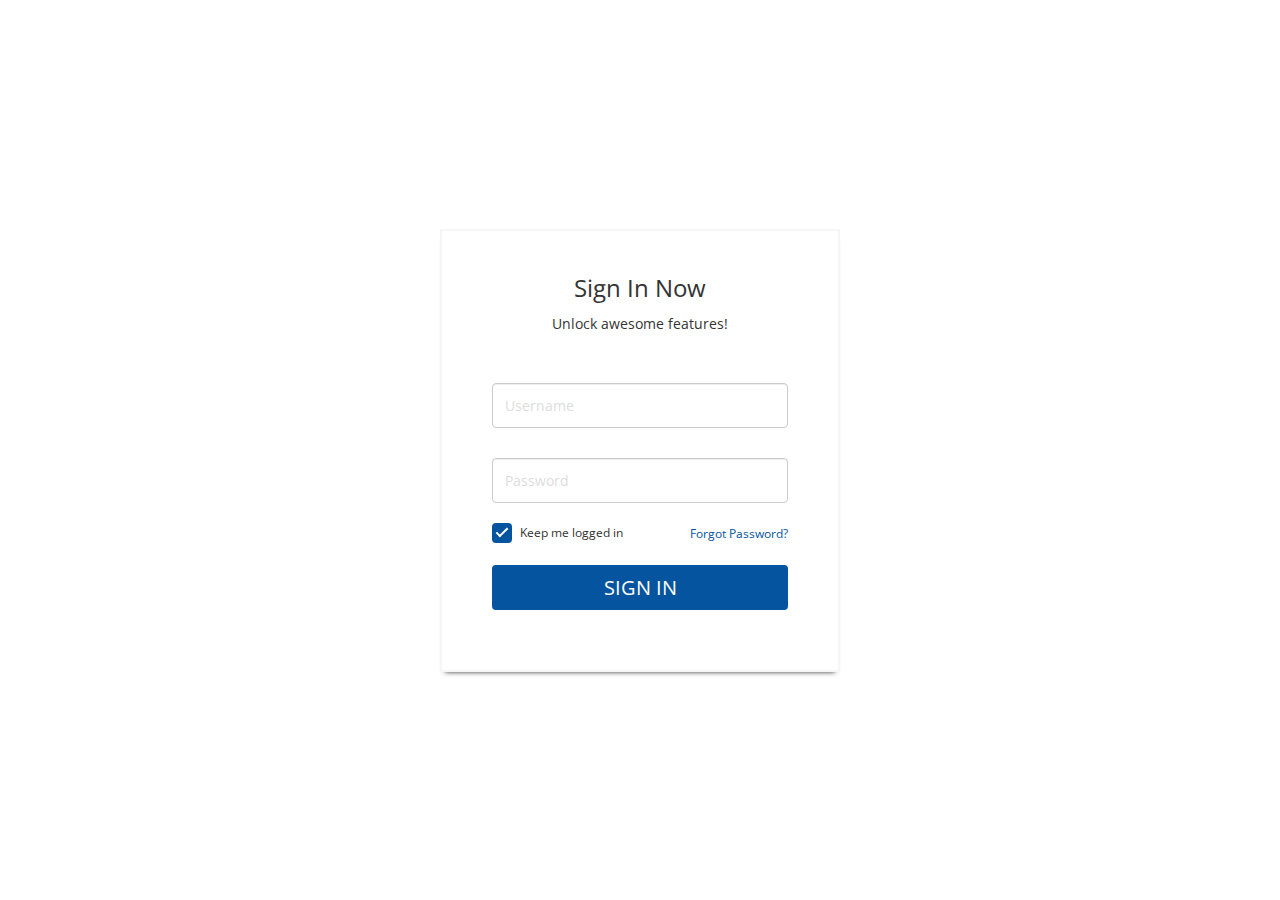
==== commit ba063865: "first commit" ====
--- a/index.html
+++ b/index.html
@@ -1,221 +1,92 @@
 <!DOCTYPE html>
 <html lang="en">
-	<head>
-		<meta charset="utf-8" />
-		<meta http-equiv="X-UA-Compatible" content="IE=Edge" />
-		<title>NGAM Reports</title>
-		<meta name="description" content="" />
-		<meta name="viewport" content="width=device-width, initial-scale=1, shrink-to-fit=no">
-		<link rel="stylesheet" href="./css/bootstrap.min.css">
-		<link href="./css/font-awesome.css" rel="stylesheet" type="text/css">
-        <link href="./css/fontello.css" rel="stylesheet" type="text/css">
-        <!-- sky forms  -->
-        <link href="./css/sky-forms.css" rel="stylesheet" type="text/css">
-        <link rel="stylesheet" href="./css/bootstrap-select.css">
-        <!-- boostrap date picker -->
-        <link rel="stylesheet" href="./css/bootstrap-datepicker.css">
-		<link rel="stylesheet" href="./css/helper.css">
-		<link rel="stylesheet" href="./css/style.css">
-		<link rel="stylesheet" href="./css/responsive.css">
-		<link rel="icon" type="image/png" sizes="16x16" href="./images/favicon.png">
-		<link rel="apple-touch-icon" sizes="72x72" href="./images/appicon-72x72.png">   
-		<link rel="apple-touch-icon" sizes="120x120" href="./images/appicon120x120.png">
-		<link rel="apple-touch-icon" sizes="180x180" href="./images/appicon180x180.png">
-		<script src="./js/modernizr-2.8.3.min.js"></script>  
-	</head>
-	<body class="main-body">
-		<a class="blue-button filterIcon"><i class="icon-filter" aria-hidden="true"></i></a>
-		<nav class="col-md-2 col-sm-2 no-padding">
-            <div class="user-avatar">
-                <img src="./images/avatar.jpg" alt="user avatar" />
-                <text class="username">username</text>
-                <text class="designation">designation</text>
-                <text class="department">department</text>            
+  <head>
+    <meta charset="utf-8" />
+    <meta http-equiv="X-UA-Compatible" content="IE=Edge" />
+    <title>Bootstrap Sign In Form</title>
+    <meta name="description" content="" />
+
+    <!-- view port to detect device width -->
+    <meta name="viewport" content="width=device-width, initial-scale=1, shrink-to-fit=no" />
+
+    <!-- boostrap framework main css file -->
+    <link rel="stylesheet" href="./css/bootstrap.min.css" />
+
+    <link rel="stylesheet" href="./css/helper.css" />
+    <link rel="stylesheet" href="./css/style.css" />
+    <link rel="stylesheet" href="./css/responsive.css" />
+
+    <link href="https://fonts.googleapis.com/css?family=Open+Sans" rel="stylesheet" />
+
+    <script src="./js/modernizr-2.8.3.min.js"></script>
+  </head>
+  <body class="main-body">
+    <main class="flex-container">
+      <!-- signin form start here -->
+      <section class="signin">
+        <form id="signInForm" method="post">
+          <text class="title">Sign In Now</text>
+          <text class="sub-title">Unlock awesome features!</text>
+          <div class="form-group inputs">
+            <input type="text" class="form-control" id="username" name="username" placeholder="Username" />
+          </div>
+
+          <div class="form-group inputs">
+            <input type="password" class="form-control" id="password" name="password" placeholder="Password" />
+          </div>
+          <div class="form-group form-others">
+            <div class="checkBox">
+              <input type="checkbox" value="None" id="loggedin" name="check" checked />
+              <label for="loggedin"></label>
+              <span>Keep me logged in</span>
             </div>
-            <ul class="tabs">
-                <li class="active"><a><i class="icon-home"></i> home</a></li>
-                <li><a><i class="icon-save" aria-hidden="true"></i> saved reports</a></li>
-                <li><a><i class="icon-user" aria-hidden="true"></i> user profile</a></li>
-            </ul>
-            <a class="logout pink-button">logout</a>
-        </nav>   
-        <section class="col-md-10 col-sm-10 col-xs-12 main-section">
-			<h2 class="main-heading">ngam reports</h2>
-			<table class="reports-list">
-				<thead>
-                    <th width="7%">
-                        <div class="tableCheckBox">
-                            <input type="checkbox" value="None" id="checkbox1" name="check" checked />
-                            <label for="checkbox1"></label>
-                        </div>
-                    </th>
-                    <th width="8%">id</th>
-                    <th width="15%">name</th>
-                    <th width="15%">type</th>
-                    <th width="40%">description</th>
-                    <th width="15%">operation</th>
-                </thead>
-                <tbody>
-                    <tr>
-                        <td>
-                            <div class="tableCheckBox">
-                                <input type="checkbox" value="None" id="checkbox2" name="check" checked />
-                                <label for="checkbox2"></label>
-                            </div>
-                        </td>
-                        <td>id</td>
-                        <td><a href="#">name</a></td>
-                        <td>type</td>
-                        <td>description</td>
-                        <td>operation</td>
-                    </tr>
-                    <tr>
-                        <td>
-                            <div class="tableCheckBox">
-                                <input type="checkbox" value="None" id="checkbox3" name="check" checked />
-                                <label for="checkbox3"></label>
-                            </div>
-                        </td>
-                        <td>id</td>
-                        <td>name</td>
-                        <td>type</td>
-                        <td>description</td>
-                        <td>operation</td>
-                    </tr>
-                    <tr>
-                        <td>
-                            <div class="tableCheckBox">
-                                <input type="checkbox" value="None" id="checkbox4" name="check" checked />
-                                <label for="checkbox4"></label>
-                            </div>
-                        </td>
-                        <td>id</td>
-                        <td>name</td>
-                        <td>type</td>
-                        <td>description</td>
-                        <td>operation</td>
-                    </tr>
-                </tbody>
-			</table>
-		</section> 
-        <div id="mySidenav" class="sidenav">
-            <h3>Program viewership report</h3>
-            <form action="" class="sky-form">
-                
-                <fieldset>                  
-                    <section>
-                        <label class="label">Date Range</label>
-                        <label class="input">
-                            <div class="input-group date-picker input-daterange"  data-date-format="dd-mm-yyyy">
-                                <input type="text" class="form-control" id="reportFromDate" onkeydown="return false">
-                                <span class="input-group-addon"> <i class="fa fa-minus"></i> </span>
-                                <input type="text" class="form-control" id="reportToDate" onkeydown="return false"> 
-                            </div>
-                        </label>
-                    </section>
-                    
-                    <section>
-                        <label class="label">Time Band</label>
-                        <label class="input">
-                            <input type="text">
-                        </label>
-                    </section>
+            <a>Forgot Password?</a>
+          </div>
+          <div class="form-group">
+            <button type="submit">sign in</button>
+          </div>
+        </form>
+      </section>
+    </main>
 
-                    <section>
-                        <label class="label">Platform</label>
-                        <div class="row">
-                            <div class="col col-4">
-                                <label class="radio"><input type="radio" name="radio"><i></i>all</label>
-                            </div>
-                            <div class="col col-4">
-                                <label class="radio"><input type="radio" name="radio"><i></i>iptv</label>
-                            </div>
-                            <div class="col col-4">
-                                <label class="radio"><input type="radio" name="radio"><i></i>ott</label>
-                            </div>
-                        </div>
-                    </section>
+    <!-- javascript part start here -->
+    <script src="./js/jquery-1.12.0.min.js"></script>
+    <script src="./js/jquery.validate.min.js"></script>
+    <script type="text/javascript">
+      $("#signInForm").validate({
+        rules: {
+          username: "required",
+          password: "required",
+        },
+        messages: {
+          username: "Required Field",
+          password: "Required Field",
+        },
 
-                    <section>
-                        <label class="label">Channel</label>
-                        <label class="input">
-                            <input type="text">
-                        </label>
-                    </section>
+        highlight: function (element) {
+          //add error class
+          $(element).addClass("inputError");
+        },
+        unhighlight: function (element) {
+          //remove error class
+          $(element).removeClass("inputError");
+        },
+        submitHandler: function () {
+          //get the values of sign in form
+          var dataString = $("#signInForm").serialize();
 
-                    <section>
-                        <label class="label">Service Type</label>
-                        <label class="input">
-                            <input type="text">
-                        </label>
-                    </section>
+          //sample ajax form to send the data
+          $.ajax({
+            type: "POST",
+            url: "#",
+            data: dataString,
+            success: function (msg) {},
+            error: function () {},
+          });
 
-                    <section>
-                        <label class="label">Language</label>
-                        <label class="input">
-                            <input type="text">
-                        </label>
-                    </section>
-
-                    <section>
-                        <label class="label">Genre</label>
-                        <label class="input">
-                            <input type="text">
-                        </label>
-                    </section>
-
-                    <section>
-                        <label class="label">Nationality</label>
-                        <label class="input">
-                            <input type="text">
-                        </label>
-                    </section>
-
-                    <section>
-                        <label class="label">Region</label>
-                        <label class="input">
-                            <select class="selectpicker" data-live-search="true" multiple="">
-                                <option>Mustard</option>
-                                <option>Ketchup</option>
-                                <option>Relish</option>
-                                <option>Mustard</option>
-                                <option>Ketchup</option>
-                                <option>Relish</option>
-                                <option>Mustard</option>
-                                <option>Ketchup</option>
-                                <option>Relish</option>
-                                <option>Mustard</option>
-                                <option>Ketchup</option>
-                                <option>Relish</option>
-                            </select>
-                        </label>
-                    </section>
-
-                    <section>
-                        <label class="label">Gender</label>
-                        <div class="row">
-                            <div class="col col-4">
-                                <label class="radio"><input type="radio" name="gender"><i></i>all</label>
-                            </div>
-                            <div class="col col-4">
-                                <label class="radio"><input type="radio" name="gender"><i></i>male</label>
-                            </div>
-                            <div class="col col-4">
-                                <label class="radio"><input type="radio" name="gender"><i></i>female</label>
-                            </div>
-                        </div>
-                    </section>
-
-                    <section>
-                        <button class="filter-submit blue-button">submit</button>
-                    </section>
-                </fieldset>
-            </form>
-        </div> 
-		<script src="./js/jquery-1.12.0.min.js"></script>
-        <script src="./js/bootstrap.min.js"></script>
-        <script type="text/javascript" src="./js/bootstrap-select.js"></script>
-        <script src="./js/bootstrap-datepicker.js"></script>
-        <script src="./js/custom.js"></script>
-	</body>
+          return false;
+        },
+      });
+    </script>
+  </body>
 </html>
--- a/css/helper.css
+++ b/css/helper.css
@@ -1,953 +1,163 @@
 /*=================================================================================================================================
 //     Reset classes
 ==================================================================================================================================*/
-html, body, div, span, applet, object, iframe,
-h1, h2, h3, h4, h5, h6, p, blockquote, pre,
-a, abbr, acronym, address, big, cite, code,
-del, dfn, em, img, ins, kbd, q, s, samp,
-small, strike, strong, sub, sup, tt, var,
-b, u, i, center,
-dl, dt, dd, ol, ul, li,
-fieldset, form, label, legend,
-table, caption, tbody, tfoot, thead, tr, th, td,
-article, aside, canvas, details, embed, 
-figure, figcaption, footer, header, hgroup, 
-menu, nav, output, ruby, section, summary,
-time, mark, audio, video {
-    margin: 0;
-    padding: 0;
-    border: 0;
-    font-size: 100%;
-    font: inherit;
-    vertical-align: baseline;
-}
-/* HTML5 display-role reset for older browsers */
-article, aside, details, figcaption, figure, 
-footer, header, hgroup, menu, nav, section {
-    display: block;
-}
-body {
-    line-height: 1;
-}
-ol, ul {
-    list-style: none;
-}
-blockquote, q {
-    quotes: none;
-}
-blockquote:before, blockquote:after,
-q:before, q:after {
-    content: '';
-    content: none;
-}
-table {
-    border-collapse: collapse;
+html,
+body,
+div,
+span,
+applet,
+object,
+iframe,
+h1,
+h2,
+h3,
+h4,
+h5,
+h6,
+p,
+blockquote,
+pre,
+a,
+abbr,
+acronym,
+address,
+big,
+cite,
+code,
+del,
+dfn,
+em,
+img,
+ins,
+kbd,
+q,
+s,
+samp,
+small,
+strike,
+strong,
+sub,
+sup,
+tt,
+var,
+b,
+u,
+i,
+center,
+dl,
+dt,
+dd,
+ol,
+ul,
+li,
+fieldset,
+form,
+label,
+legend,
+table,
+caption,
+tbody,
+tfoot,
+thead,
+tr,
+th,
+td,
+article,
+aside,
+canvas,
+details,
+embed,
+figure,
+figcaption,
+footer,
+header,
+hgroup,
+menu,
+nav,
+output,
+ruby,
+section,
+summary,
+time,
+mark,
+audio,
+video {
+  margin: 0;
+  padding: 0;
+  border: 0;
+  font-size: 100%;
+  font: inherit;
+  vertical-align: baseline;
 }
 
-/*=================================================================================================================================
-//     Helper Classes
-==================================================================================================================================*/
-
-.left {
-    float: left; 
+::-webkit-input-placeholder {
+  /* Chrome/Opera/Safari */
+  color: #dddddd !important;
+  font-size: 14px;
+}
+::-moz-placeholder {
+  /* Firefox 19+ */
+  color: #dddddd !important;
+  font-size: 14px;
+}
+:-ms-input-placeholder {
+  /* IE 10+ */
+  color: #dddddd !important;
+  font-size: 14px;
+}
+:-moz-placeholder {
+  /* Firefox 18- */
+  color: #dddddd !important;
+  font-size: 14px;
 }
 
-.right {
-    float: right; 
+.checkBox {
+  position: relative;
+  margin: 0;
 }
 
-.clearfix:before, .clearfix:after {
-    content: " ";
-    display: table; 
+.checkBox label {
+  width: 20px;
+  height: 20px;
+  cursor: pointer;
+  position: absolute;
+  top: 0;
+  left: 0;
+  background: #05549f;
+  border-radius: 4px;
+  margin-right: 5px;
 }
 
-.clearfix:after {
-    clear: both; 
+.checkBox label:after {
+  content: "";
+  width: 12px;
+  height: 6px;
+  position: absolute;
+  top: 5px;
+  left: 4px;
+  border: 2px solid #fcfff4;
+  border-top: none;
+  border-right: none;
+  background: transparent;
+  opacity: 0;
+  -webkit-transform: rotate(-45deg);
+  transform: rotate(-45deg);
 }
 
-.zindex-1 {
-  z-index: 1; 
+.checkBox label:hover::after {
+  opacity: 0.3;
+}
+.checkBox input[type="checkbox"] {
+  visibility: hidden;
+}
+.checkBox input[type="checkbox"]:checked + label:after {
+  opacity: 1;
 }
 
-.zindex-2 {
-  z-index: 2; 
+.checkBox span {
+  margin-left: 15px;
+  font-size: 12px;
+  height: 20px;
+  line-height: 20px;
+  float: right;
 }
-
-.zindex-3 {
-  z-index: 3; 
-}
-
-.zindex-4 {
-  z-index: 4; 
-}
-
-.fixed {
-    position: fixed; 
-}
-
-.relative {
-    position: relative; 
-}
-
-.absolute {
-    position: absolute; 
-}
-
-.text-left {
-    text-align: left; 
-}
-
-.text-right {
-    text-align: right; 
-}
-
-.text-center {
-    text-align: center; 
-}
-
-.text-just {
-    text-align: justify; 
-}
-
-.align-top {
-    vertical-align: top; 
-}
-
-.align-bottom {
-    vertical-align: bottom; 
-}
-
-.align-middle {
-    vertical-align: middle; 
-}
-
-.align-baseline {
-    vertical-align: baseline; 
-}
-
-.fit {
-    max-width: 100%; 
-}
-
-.full-width {
-    width: 100%; 
-}
-
-.half-width {
-    width: 50%; 
-}
-
-.full-height {
-    height: 100%; 
-}
-
-.inline {
-    display: inline; 
-}
-
-.block {
-    display: block; 
-}
-
-.inline-block {
-    display: inline-block; 
-}
-
-.hidden {
-    display: none; 
-}
-
-.bold {
-    font-weight: bold; 
-}
-
-.regular {
-    font-weight: normal; 
-}
-
-.italic {
-    font-style: italic; 
-}
-
-.truncate {
-    white-space: nowrap;
-    overflow: hidden;
-    text-overflow: ellipsis; 
-}
-
-.break-word {
-    word-wrap: break-word; 
-}
-
-.no-wrap {
-    white-space: nowrap !important; 
-}
-
-.no-bullets, .list-bare {
-    list-style: none; 
-}
-
-.bullets-inside {
-    list-style: inside; 
-}
-
-.list-bare {
-    margin: 0;
-    padding: 0; 
-}
-
-.radius {
-    border-radius: 4px; 
-}
-
-.radius-top {
-    border-radius: 3px 3px 0 0; 
-}
-
-.radius-right {
-    border-radius: 0 3px 3px 0; 
-}
-
-.radius-bottom {
-    border-radius: 0 0 3px 3px; 
-}
-
-.radius-left {
-    border-radius: 3px 0 0 3px; 
-}
-
-.no-padding{
-    padding: 0px !important;
-}
-
-/*=================================================================================================================================
-//   Margin Helpers
-==================================================================================================================================*/
-
-.margin-0{
-    margin: 0;
-} 
-
-.margin-5{
-    margin: 5px;
-}
-
-.margin-10{
-    margin:10px;
-}
-
-.margin-15{
-    margin:15px;
-}
-
-.margin-20{
-    margin:20px;
-}
-
-.margin-25{
-    margin: 25px;
-}
-
-.margin-left-0{
-    margin-left: 0;
-} 
-
-.margin-left-5{
-    margin-left: 5px;
-}
-
-.margin-left-10{
-    margin-left:10px;
-}
-
-.margin-left-15{
-    margin-left:15px;
-}
-
-.margin-left-20{
-    margin-left:20px;
-}
-
-.margin-left-25{
-    margin-left: 25px;
-}
-
-.margin-right-0{
-    margin-right: 0;
-} 
-
-.margin-right-5{
-    margin-right: 5px;
-}
-
-.margin-right-10{
-    margin-right:10px;
-}
-
-.margin-right-15{
-    margin-right:15px;
-}
-
-.margin-right-20{
-    margin-right:20px;
-}
-
-.margin-right-25{
-    margin-right: 25px;
-}
-
-.margin-top-0{
-    margin-top: 0;
-} 
-
-.margin-top-5{
-    margin-top: 5px;
-}
-
-.margin-top-10{
-    margin-top:10px;
-}
-
-.margin-top-15{
-    margin-top:15px;
-}
-
-.margin-top-20{
-    margin-top:20px;
-}
-
-.margin-top-25{
-    margin-top: 25px;
-}
-
-.margin-bottom-0{
-    margin-bottom: 0;
-} 
-
-.margin-bottom-5{
-    margin-bottom: 5px;
-}
-
-.margin-bottom-10{
-    margin-bottom:10px;
-}
-
-.margin-bottom-15{
-    margin-bottom:15px;
-}
-
-.margin-bottom-20{
-    margin-bottom:20px;
-}
-
-.margin-bottom-25{
-    margin-bottom: 25px;
-}
-
-/*=================================================================================================================================
-//   Padding Helpers
-==================================================================================================================================*/
-
-.padding-0{
-    padding: 0;
-} 
-
-.padding-5{
-    padding: 5px;
-}
-
-.padding-10{
-    padding:10px;
-}
-
-.padding-15{
-    padding:15px;
-}
-
-.padding-20{
-    padding:20px;
-}
-
-.padding-25{
-    padding: 25px;
-}
-
-.padding-left-0{
-    padding-left: 0;
-} 
-
-.padding-left-5{
-    padding-left: 5px;
-}
-
-.padding-left-10{
-    padding-left:10px;
-}
-
-.padding-left-15{
-    padding-left:15px;
-}
-
-.padding-left-20{
-    padding-left:20px;
-}
-
-.padding-left-25{
-    padding-left: 25px;
-}
-
-.padding-right-0{
-    padding-right: 0;
-} 
-
-.padding-right-5{
-    padding-right: 5px;
-}
-
-.padding-right-10{
-    padding-right:10px;
-}
-
-.padding-right-15{
-    padding-right:15px;
-}
-
-.padding-right-20{
-    padding-right:20px;
-}
-
-.padding-right-25{
-    padding-right: 25px;
-}
-
-.padding-top-0{
-    padding-top: 0;
-} 
-
-.padding-top-5{
-    padding-top: 5px;
-}
-
-.padding-top-10{
-    padding-top:10px;
-}
-
-.padding-top-15{
-    padding-top:15px;
-}
-
-.padding-top-20{
-    padding-top:20px;
-}
-
-.padding-top-25{
-    padding-top: 25px;
-}
-
-.padding-bottom-0{
-    padding-bottom: 0;
-} 
-
-.padding-bottom-5{
-    padding-bottom: 5px;
-}
-
-.padding-bottom-10{
-    padding-bottom:10px;
-}
-
-.padding-bottom-15{
-    padding-bottom:15px;
-}
-
-.padding-bottom-20{
-    padding-bottom:20px;
-}
-
-.padding-bottom-25{
-    padding-bottom: 25px;
-}
-    
-@media all and (max-width: 990px) {
-    .margin-sm-0{
-        margin: 0;
-    } 
-
-    .margin-sm-5{
-        margin: 5px;
-    }
-
-    .margin-sm-10{
-        margin:10px;
-    }
-
-    .margin-sm-15{
-        margin:15px;
-    }
-
-    .margin-sm-20{
-        margin:20px;
-    }
-
-    .margin-sm-25{
-        margin: 25px;
-    }
-
-    .margin-sm-left-0{
-        margin-left: 0;
-    } 
-
-    .margin-sm-left-5{
-        margin-left: 5px;
-    }
-
-    .margin-sm-left-10{
-        margin-left:10px;
-    }
-
-    .margin-sm-left-15{
-        margin-left:15px;
-    }
-
-    .margin-sm-left-20{
-        margin-left:20px;
-    }
-
-    .margin-sm-left-25{
-        margin-left: 25px;
-    }
-
-    .margin-sm-right-0{
-        margin-right: 0;
-    } 
-
-    .margin-sm-right-5{
-        margin-right: 5px;
-    }
-
-    .margin-sm-right-10{
-        margin-right:10px;
-    }
-
-    .margin-sm-right-15{
-        margin-right:15px;
-    }
-
-    .margin-sm-right-20{
-        margin-right:20px;
-    }
-
-    .margin-sm-right-25{
-        margin-right: 25px;
-    }
-
-    .margin-sm-top-0{
-        margin-top: 0;
-    } 
-
-    .margin-sm-top-5{
-        margin-top: 5px;
-    }
-
-    .margin-sm-top-10{
-        margin-top:10px;
-    }
-
-    .margin-sm-top-15{
-        margin-top:15px;
-    }
-
-    .margin-sm-top-20{
-        margin-top:20px;
-    }
-
-    .margin-sm-top-25{
-        margin-top: 25px;
-    }
-
-    .margin-sm-bottom-0{
-        margin-bottom: 0;
-    } 
-
-    .margin-sm-bottom-5{
-        margin-bottom: 5px;
-    }
-
-    .margin-sm-bottom-10{
-        margin-bottom:10px;
-    }
-
-    .margin-sm-bottom-15{
-        margin-bottom:15px;
-    }
-
-    .margin-sm-bottom-20{
-        margin-bottom:20px;
-    }
-
-    .margin-sm-bottom-25{
-        margin-bottom: 25px;
-    }
-    .padding-sm-0{
-        padding: 0;
-    } 
-
-    .padding-sm-5{
-        padding: 5px;
-    }
-
-    .padding-sm-10{
-        padding:10px;
-    }
-
-    .padding-sm-15{
-        padding:15px;
-    }
-
-    .padding-sm-20{
-        padding:20px;
-    }
-
-    .padding-sm-25{
-        padding: 25px;
-    }
-
-    .padding-sm-left-0{
-        padding-left: 0;
-    } 
-
-    .padding-sm-left-5{
-        padding-left: 5px;
-    }
-
-    .padding-sm-left-10{
-        padding-left:10px;
-    }
-
-    .padding-sm-left-15{
-        padding-left:15px;
-    }
-
-    .padding-sm-left-20{
-        padding-left:20px;
-    }
-
-    .padding-sm-left-25{
-        padding-left: 25px;
-    }
-
-    .padding-sm-right-0{
-        padding-right: 0;
-    } 
-
-    .padding-sm-right-5{
-        padding-right: 5px;
-    }
-
-    .padding-sm-right-10{
-        padding-right:10px;
-    }
-
-    .padding-sm-right-15{
-        padding-right:15px;
-    }
-
-    .padding-sm-right-20{
-        padding-right:20px;
-    }
-
-    .padding-sm-right-25{
-        padding-right: 25px;
-    }
-
-    .padding-sm-top-0{
-        padding-top: 0;
-    } 
-
-    .padding-sm-top-5{
-        padding-top: 5px;
-    }
-
-    .padding-sm-top-10{
-        padding-top:10px;
-    }
-
-    .padding-sm-top-15{
-        padding-top:15px;
-    }
-
-    .padding-sm-top-20{
-        padding-top:20px;
-    }
-
-    .padding-sm-top-25{
-        padding-top: 25px;
-    }
-
-    .padding-sm-bottom-0{
-        padding-bottom: 0;
-    } 
-
-    .padding-sm-bottom-5{
-        padding-bottom: 5px;
-    }
-
-    .padding-sm-bottom-10{
-        padding-bottom:10px;
-    }
-
-    .padding-sm-bottom-15{
-        padding-bottom:15px;
-    }
-
-    .padding-sm-bottom-20{
-        padding-bottom:20px;
-    }
-
-    .padding-sm-bottom-25{
-        padding-bottom: 25px;
-    }
-}
-
-@media all and (max-width: 767px) {
-    .margin-xs-0{
-        margin: 0;
-    } 
-
-    .margin-xs-5{
-        margin: 5px;
-    }
-
-    .margin-xs-10{
-        margin:10px;
-    }
-
-    .margin-xs-15{
-        margin:15px;
-    }
-
-    .margin-xs-20{
-        margin:20px;
-    }
-
-    .margin-xs-25{
-        margin: 25px;
-    }
-
-    .margin-xs-left-0{
-        margin-left: 0;
-    } 
-
-    .margin-xs-left-5{
-        margin-left: 5px;
-    }
-
-    .margin-xs-left-10{
-        margin-left:10px;
-    }
-
-    .margin-xs-left-15{
-        margin-left:15px;
-    }
-
-    .margin-xs-left-20{
-        margin-left:20px;
-    }
-
-    .margin-xs-left-25{
-        margin-left: 25px;
-    }
-
-    .margin-xs-right-0{
-        margin-right: 0;
-    } 
-
-    .margin-xs-right-5{
-        margin-right: 5px;
-    }
-
-    .margin-xs-right-10{
-        margin-right:10px;
-    }
-
-    .margin-xs-right-15{
-        margin-right:15px;
-    }
-
-    .margin-xs-right-20{
-        margin-right:20px;
-    }
-
-    .margin-xs-right-25{
-        margin-right: 25px;
-    }
-
-    .margin-xs-top-0{
-        margin-top: 0;
-    } 
-
-    .margin-xs-top-5{
-        margin-top: 5px;
-    }
-
-    .margin-xs-top-10{
-        margin-top:10px;
-    }
-
-    .margin-xs-top-15{
-        margin-top:15px;
-    }
-
-    .margin-xs-top-20{
-        margin-top:20px;
-    }
-
-    .margin-xs-top-25{
-        margin-top: 25px;
-    }
-
-    .margin-xs-bottom-0{
-        margin-bottom: 0;
-    } 
-
-    .margin-xs-bottom-5{
-        margin-bottom: 5px;
-    }
-
-    .margin-xs-bottom-10{
-        margin-bottom:10px;
-    }
-
-    .margin-xs-bottom-15{
-        margin-bottom:15px;
-    }
-
-    .margin-xs-bottom-20{
-        margin-bottom:20px;
-    }
-
-    .margin-xs-bottom-25{
-        margin-bottom: 25px;
-    }
-
-    .padding-xs-0{
-        padding: 0;
-    } 
-
-    .padding-xs-5{
-        padding: 5px;
-    }
-
-    .padding-xs-10{
-        padding:10px;
-    }
-
-    .padding-xs-15{
-        padding:15px;
-    }
-
-    .padding-xs-20{
-        padding:20px;
-    }
-
-    .padding-xs-25{
-        padding: 25px;
-    }
-
-    .padding-xs-left-0{
-        padding-left: 0;
-    } 
-
-    .padding-xs-left-5{
-        padding-left: 5px;
-    }
-
-    .padding-xs-left-10{
-        padding-left:10px;
-    }
-
-    .padding-xs-left-15{
-        padding-left:15px;
-    }
-
-    .padding-xs-left-20{
-        padding-left:20px;
-    }
-
-    .padding-xs-left-25{
-        padding-left: 25px;
-    }
-
-    .padding-xs-right-0{
-        padding-right: 0;
-    } 
-
-    .padding-xs-right-5{
-        padding-right: 5px;
-    }
-
-    .padding-xs-right-10{
-        padding-right:10px;
-    }
-
-    .padding-xs-right-15{
-        padding-right:15px;
-    }
-
-    .padding-xs-right-20{
-        padding-right:20px;
-    }
-
-    .padding-xs-right-25{
-        padding-right: 25px;
-    }
-
-    .padding-xs-top-0{
-        padding-top: 0;
-    } 
-
-    .padding-xs-top-5{
-        padding-top: 5px;
-    }
-
-    .padding-xs-top-10{
-        padding-top:10px;
-    }
-
-    .padding-xs-top-15{
-        padding-top:15px;
-    }
-
-    .padding-xs-top-20{
-        padding-top:20px;
-    }
-
-    .padding-xs-top-25{
-        padding-top: 25px;
-    }
-
-    .padding-xs-bottom-0{
-        padding-bottom: 0;
-    } 
-
-    .padding-xs-bottom-5{
-        padding-bottom: 5px;
-    }
-
-    .padding-xs-bottom-10{
-        padding-bottom:10px;
-    }
-
-    .padding-xs-bottom-15{
-        padding-bottom:15px;
-    }
-
-    .padding-xs-bottom-20{
-        padding-bottom:20px;
-    }
-
-    .padding-xs-bottom-25{
-        padding-bottom: 25px;
-    }
-}
-    --- a/css/style.css
+++ b/css/style.css
@@ -1,535 +1,123 @@
-@font-face {
-    font-family: 'lato';
-    src: url('../fonts/Lato-Regular.eot');
-    src: url('../fonts/Lato-Regular.eot?#iefix') format('embedded-opentype'),
-         url('../fonts/Lato-Regular.woff') format('woff'),
-         url('../fonts/Lato-Regular.ttf') format('truetype'),
-         url('../fonts/Lato-Regular.svg#robotolight') format('svg');
-    font-weight: normal;
-    font-style: normal;
+/*=================================================================================================================================
+    body
+==================================================================================================================================*/
+
+body {
+  font-size: 100%;
+  font-family: "Open Sans", sans-serif;
+  margin: 0px;
+  cursor: pointer;
+  overflow-x: hidden;
+  overflow-y: auto;
+  height: 100vh;
+  background-color: #fff;
 }
 
-@font-face {
-    font-family: 'Etisalat';
-    src: url('../fonts/AM277.eot');
-    src: url('../fonts/AM277.eot') format('embedded-opentype'),
-         url('../fonts/AM277.woff2') format('woff2'),
-         url('../fonts/AM277.woff') format('woff'),
-         url('../fonts/AM277.ttf') format('truetype'),
-         url('../fonts/AM277.svg#AM277') format('svg');
-}
-
-body {
-    font: 100% lato, sans-serif;
-    margin: 0px;
-    cursor: pointer;
-    overflow: hidden;
-    height: 100vh;
-    background-color: #191F28;
-}
-
-::-webkit-input-placeholder { /* Chrome/Opera/Safari */
-    color: #999a9a !important;
-}
-::-moz-placeholder { /* Firefox 19+ */
-    color: #999a9a !important;
-}
-:-ms-input-placeholder { /* IE 10+ */
-    color: #999a9a !important;
-}
-:-moz-placeholder { /* Firefox 18- */
-    color: #999a9a !important;
+.flex-container {
+  align-items: center;
+  display: flex;
+  height: 100%;
+  justify-content: center;
 }
 
 /*=================================================================================================================================
-    left navigation
+    for signin form 
 ==================================================================================================================================*/
 
-
-/*
-nav{
-    height: 100%;
-    width: 250px;
-    position: fixed;
-    top: 0;
-    left: 0;
-    overflow-x: hidden;
-    transition: 0.5s;
-    z-index: 3;
-    /* Permalink - use to edit and share this gradient: http://colorzilla.com/gradient-editor/#191f28+0,4a4a4a+100 
-    background: rgb(25,31,40); 
-    background: -moz-linear-gradient(45deg, rgba(25,31,40,1) 0%, rgba(74,74,74,1) 100%); 
-    background: -webkit-linear-gradient(45deg, rgba(25,31,40,1) 0%,rgba(74,74,74,1) 100%); 
-    background: linear-gradient(45deg, rgba(25,31,40,1) 0%,rgba(74,74,74,1) 100%); 
-    filter: progid:DXImageTransform.Microsoft.gradient( startColorstr='#191f28', endColorstr='#4a4a4a',GradientType=1 ); 
-}*/
-
-nav{
-    height: 100vh;
-    /* Permalink - use to edit and share this gradient: http://colorzilla.com/gradient-editor/#191f28+0,4a4a4a+100 */
-    background: rgb(25,31,40); /* Old browsers */
-    background: -moz-linear-gradient(45deg, rgba(25,31,40,1) 0%, rgba(74,74,74,1) 100%); /* FF3.6-15 */
-    background: -webkit-linear-gradient(45deg, rgba(25,31,40,1) 0%,rgba(74,74,74,1) 100%); /* Chrome10-25,Safari5.1-6 */
-    background: linear-gradient(45deg, rgba(25,31,40,1) 0%,rgba(74,74,74,1) 100%); /* W3C, IE10+, FF16+, Chrome26+, Opera12+, Safari7+ */
-    filter: progid:DXImageTransform.Microsoft.gradient( startColorstr='#191f28', endColorstr='#4a4a4a',GradientType=1 ); /* IE6-9 fallback on horizontal gradient */
+.signin {
+  width: 400px;
+  margin: 0 auto;
+  border: 2px solid #f6f6f6;
+  box-shadow: 0 5px 5px -5px;
+  padding: 40px 50px;
 }
 
-.tabs li{
-    padding: 0 15px;
-    height: 40px;
-    line-height: 40px;
-    margin-bottom: 2px;
-    /* Permalink - use to edit and share this gradient: http://colorzilla.com/gradient-editor/#191f28+0,4a4a4a+100 */
-    background: rgb(25,31,40); /* Old browsers */
-    background: -moz-linear-gradient(left, rgba(25,31,40,1) 0%, rgba(74,74,74,1) 100%); /* FF3.6-15 */
-    background: -webkit-linear-gradient(left, rgba(25,31,40,1) 0%,rgba(74,74,74,1) 100%); /* Chrome10-25,Safari5.1-6 */
-    background: linear-gradient(to right, rgba(25,31,40,1) 0%,rgba(74,74,74,1) 100%); /* W3C, IE10+, FF16+, Chrome26+, Opera12+, Safari7+ */
-    filter: progid:DXImageTransform.Microsoft.gradient( startColorstr='#191f28', endColorstr='#4a4a4a',GradientType=1 ); /* IE6-9 */
+.signin .title {
+  display: block;
+  font-size: 24px;
+  font-weight: 400;
+  text-align: center;
+  width: 100%;
+  color: #333;
+  margin-bottom: 10px;
 }
 
-.tabs li a{
-    display: block;
-    color: #D8D8D8;
-    text-transform: uppercase;
-    font-size: 14px;
-    letter-spacing: 2px;
+.signin .sub-title {
+  display: block;
+  font-size: 14px;
+  text-align: center;
+  width: 100%;
+  color: #333;
+  margin-bottom: 30px;
 }
 
-.tabs li.active{
-    border-left: 3px solid #E56590;
+.signin input {
+  border: 1px solid #ccc;
+  font-size: 14px;
 }
 
-.tabs li a:hover{
-    text-decoration: none;
+.signin input[type="text"],
+.signin input[type="password"] {
+  margin-bottom: 5px;
+  height: 45px;
 }
 
-.tabs a i{
-    margin-right: 5px;
+.signin input:focus {
+  border: 1px solid #05549f;
+  outline: 0;
 }
 
-.user-avatar{
-    height: 250px;
-    display: flex;
-    justify-content: center;
-    align-items: center;
-    flex-direction: column;
-    color: #D8D8D8;
-    background-image: url('../images/avatar_bg.png');
-    background-size: 100% 100%;
+.signin input:focus ~ label {
+  display: block;
 }
 
-.user-avatar img{
-    height: 100px;
-    width: 100px;
-    border-radius: 50%;
-    margin-bottom: 10px;
+.signin button {
+  height: 45px;
+  line-height: 45px;
+  color: #fff;
+  background-color: #05549f;
+  border-radius: 4px;
+  font-size: 20px;
+  border: 0;
+  width: 100%;
+  padding: 0;
+  text-transform: uppercase;
 }
 
-.user-avatar text{
-    margin-bottom: 7px;
-    text-transform: capitalize;
+.form-others {
+  display: flex;
+  justify-content: space-between;
+  align-items: center;
+  margin-top: 20px;
 }
 
-.user-avatar .username{
-    text-transform: uppercase;
-    letter-spacing: 2px;
+.form-others a {
+  font-size: 12px;
+  color: #05549f;
 }
 
-.logout{
-    height: 35px;
-    line-height: 35px;
-    display: block;
-    text-align: center;
-    color : #fff;
-    text-transform: uppercase;
-    align-self: flex-end;
-    position: absolute;
-    width: 90%;
-    left: 5%;
-    bottom: 5%;
-    border-radius: 20px;
-    letter-spacing: 2px;
+.inputs {
+  position: relative;
+  padding: 20px 0px 0px;
+  margin-bottom: 10px !important;
 }
 
-.logout:hover{
-    color: #fff;
-    text-decoration: none;
+.inputs .error {
+  position: absolute;
+  top: 0;
+  right: 0;
+  background-color: #fff0f1;
+  padding: 0px 15px;
+  font-size: 12px;
+  height: 20px;
+  line-height: 20px;
+  color: #f6303f;
 }
 
-/*=================================================================================================================================
-    main container
-==================================================================================================================================*/
-
-.main-section{
-    padding: 50px 15px;
-    overflow: auto;
-    height: 100vh;
+.inputError {
+  border: 1px solid #f6303f !important;
 }
 
-.main-heading{
-    font-size: 24px;
-    color: #fff;
-    text-transform: uppercase;
-    letter-spacing: 2px;
+.form-group {
+  margin-bottom: 20px;
 }
-
-/*=================================================================================================================================
-    buttons coloring
-==================================================================================================================================*/
-
-.pink-button{
-    /* Permalink - use to edit and share this gradient: http://colorzilla.com/gradient-editor/#ffb88c+0,e56590+100 */
-    background: rgb(255,184,140); /* Old browsers */
-    background: -moz-linear-gradient(45deg, rgba(255,184,140,1) 0%, rgba(229,101,144,1) 100%); /* FF3.6-15 */
-    background: -webkit-linear-gradient(45deg, rgba(255,184,140,1) 0%,rgba(229,101,144,1) 100%); /* Chrome10-25,Safari5.1-6 */
-    background: linear-gradient(45deg, rgba(255,184,140,1) 0%,rgba(229,101,144,1) 100%); /* W3C, IE10+, FF16+, Chrome26+, Opera12+, Safari7+ */
-    filter: progid:DXImageTransform.Microsoft.gradient( startColorstr='#ffb88c', endColorstr='#e56590',GradientType=1 ); /* IE6-9 fallback on horizontal gradient */
-}
-
-.pink-button:focus{
-    outline: 0;
-}
-
-.blue-button{
-    /* Permalink - use to edit and share this gradient: http://colorzilla.com/gradient-editor/#4ccbab+0,3e75c8+100 */
-    background: rgb(76,203,171); /* Old browsers */
-    background: -moz-linear-gradient(-45deg, rgba(76,203,171,1) 0%, rgba(62,117,200,1) 100%); /* FF3.6-15 */
-    background: -webkit-linear-gradient(-45deg, rgba(76,203,171,1) 0%,rgba(62,117,200,1) 100%); /* Chrome10-25,Safari5.1-6 */
-    background: linear-gradient(135deg, rgba(76,203,171,1) 0%,rgba(62,117,200,1) 100%); /* W3C, IE10+, FF16+, Chrome26+, Opera12+, Safari7+ */
-    filter: progid:DXImageTransform.Microsoft.gradient( startColorstr='#4ccbab', endColorstr='#3e75c8',GradientType=1 ); /* IE6-9 fallback on horizontal gradient */
-}
-
-.pink-button:focus , .blue-button:focus{
-    outline: 0;
-}
-
-/*=================================================================================================================================
-    custom checkboxes
-==================================================================================================================================*/
-
-.tableCheckBox {
-    width: 20px;
-    height: 20px;
-    top : 10px;
-    left: 15px;
-    position: absolute;
-    display: inline-block;
-    background: #95989A;
-}
-.tableCheckBox label {
-    width: 16px;
-    height: 16px;
-    cursor: pointer;
-    position: absolute;
-    left: 2px;
-    top: 2px;
-    background-color: #fff;
-}
-
-.tableCheckBox label:after {
-    content: '';
-    width: 11px;
-    height: 5.5px;
-    position: absolute;
-    top: 4px;
-    left: 2px;
-    border: 2px solid #95989A;
-    border-top: none;
-    border-right: none;
-    background: transparent;
-    opacity: 0;
-    -webkit-transform: rotate(-45deg);
-    transform: rotate(-45deg);
-}
-
-.tableCheckBox label:hover::after {
-    opacity: 0.3;
-}
-
-.tableCheckBox input[type=checkbox] {
-    visibility: hidden;
-}
-
-.tableCheckBox input[type=checkbox]:checked + label:after {
-    opacity: 1;
-}
-
-
-/*=================================================================================================================================
-    reports listing home page
-==================================================================================================================================*/
-
-.reports-list{
-    width: 100%;
-    margin-top: 40px;
-    color : #D8D8D8;
-    font-size: 14px;
-    text-transform: uppercase;
-}
-
-.reports-list thead{
-    height: 40px;
-    line-height: 40px;
-    border-bottom: 6px solid #191F28;
-    /* Permalink - use to edit and share this gradient: http://colorzilla.com/gradient-editor/#4a4a4a+0,4a4a4a+100 */
-    background: rgb(74,74,74); /* Old browsers */
-    background: -moz-linear-gradient(45deg, rgba(74,74,74,1) 0%, rgba(74,74,74,1) 100%); /* FF3.6-15 */
-    background: -webkit-linear-gradient(45deg, rgba(74,74,74,1) 0%,rgba(74,74,74,1) 100%); /* Chrome10-25,Safari5.1-6 */
-    background: linear-gradient(45deg, rgba(74,74,74,1) 0%,rgba(74,74,74,1) 100%); /* W3C, IE10+, FF16+, Chrome26+, Opera12+, Safari7+ */
-    filter: progid:DXImageTransform.Microsoft.gradient( startColorstr='#4a4a4a', endColorstr='#4a4a4a',GradientType=1 ); /* IE6-9 fallback on horizontal gradient */
-}
-
-.reports-list thead th{
-    padding: 0px;
-    position: relative;
-}
-
-.reports-list tr{
-    height: 40px;
-    line-height: 40px;
-    border-bottom: 3px solid #191F28;
-    /* Permalink - use to edit and share this gradient: http://colorzilla.com/gradient-editor/#4a4a4a+0,4a4a4a+100 */
-    background: rgb(74,74,74); /* Old browsers */
-    background: -moz-linear-gradient(45deg, rgba(74,74,74,1) 0%, rgba(74,74,74,1) 100%); /* FF3.6-15 */
-    background: -webkit-linear-gradient(45deg, rgba(74,74,74,1) 0%,rgba(74,74,74,1) 100%); /* Chrome10-25,Safari5.1-6 */
-    background: linear-gradient(45deg, rgba(74,74,74,1) 0%,rgba(74,74,74,1) 100%); /* W3C, IE10+, FF16+, Chrome26+, Opera12+, Safari7+ */
-    filter: progid:DXImageTransform.Microsoft.gradient( startColorstr='#4a4a4a', endColorstr='#4a4a4a',GradientType=1 ); /* IE6-9 fallback on horizontal gradient */
-}
-
-.reports-list td{
-    position: relative;
-}
-
-.reports-list td a{
-    color: #fff;
-}
-
-.reports-list td a:hover{
-    color: #fff;
-    text-decoration: none;
-}
-
-/*=================================================================================================================================
-    reports details table report.html
-==================================================================================================================================*/
-
-.report-detail{
-    width: 100%;
-    margin-top: 40px;
-    color :#3B3B3B;
-    font-size: 14px;
-    background-color:  #fff;
-    text-transform: capitalize;
-    padding: 15px;
-}
-
-.report-detail thead{
-    height: 40px;
-    line-height: 40px;
-}
-
-.report-detail thead th{
-    padding: 0px 10px;
-    position: relative;
-
-}
-
-.report-detail td{
-    position: relative;
-    color: #777777;
-    padding: 0px 10px;
-    font-size: 13px;
-}
-
-.report-detail tr{
-    height: 40px;
-    line-height: 40px;
-}
-
-.report-detail tbody tr{
-    border-bottom: 1px solid #D9D9D9;
-}
-
-/*=================================================================================================================================
-    filter sidebar
-==================================================================================================================================*/
-
-.filterIcon{
-    -webkit-box-shadow: 0px 0px 12px 3px rgba(0,0,0,0.75);
-    -moz-box-shadow: 0px 0px 12px 3px rgba(0,0,0,0.75);
-    box-shadow: 0px 0px 12px 3px rgba(0,0,0,0.75);
-    position: absolute;
-    color : #fff;
-    right: 5px;
-    top: 20px;
-    height: 40px;
-    width: 40px;
-    display: flex;
-    justify-content: center;
-    align-items: center;
-    z-index: 2;
-    transition: 0.5s;
-}
-
-.filterIcon:hover{
-    color: #fff;
-    text-decoration: none;
-}
-
-.sidenav {
-    height: 100%;
-    width: 0;
-    position: fixed;
-    top: 0;
-    right: 0;
-    /* Permalink - use to edit and share this gradient: http://colorzilla.com/gradient-editor/#191f28+0,4a4a4a+100&0.7+0,0.7+100 */
-    background: -moz-linear-gradient(45deg, rgba(25,31,40,0.95) 0%, rgba(74,74,74,0.95) 100%); /* FF3.6-15 */
-    background: -webkit-linear-gradient(45deg, rgba(25,31,40,0.95) 0%,rgba(74,74,74,0.95) 100%); /* Chrome10-25,Safari5.1-6 */
-    background: linear-gradient(45deg, rgba(25,31,40,0.95) 0%,rgba(74,74,74,0.95) 100%); /* W3C, IE10+, FF16+, Chrome26+, Opera12+, Safari7+ */
-    filter: progid:DXImageTransform.Microsoft.gradient( startColorstr='#b3191f28', endColorstr='#b34a4a4a',GradientType=1 ); /* IE6-9 fallback on horizontal gradient */
-    overflow-x: hidden;
-    transition: 0.5s;
-    z-index: 3;
-}
-
-.sidenav a {
-    padding: 8px 8px 8px 32px;
-    text-decoration: none;
-    font-size: 25px;
-    color: #818181;
-    display: block;
-    transition: 0.3s;
-}
-
-.sidenav a:hover, .offcanvas a:focus{
-    color: #f1f1f1;
-}
-
-.sidenav .closebtn {
-    position: absolute;
-    top: 0;
-    right: 25px;
-    font-size: 36px;
-    margin-left: 50px;
-}
-
-@media screen and (max-height: 450px) {
-  .sidenav {padding-top: 15px;}
-  .sidenav a {font-size: 18px;}
-}
-
-.sidenav h3{
-    height: 40px;
-    line-height: 40px;
-    padding: 0 15px;
-    color: #D8D8D8;
-    text-transform: uppercase;
-    font-size: 13px;
-    /* Permalink - use to edit and share this gradient: http://colorzilla.com/gradient-editor/#191f28+0,191f28+0,4a4a4a+100 */
-    background: rgb(25,31,40); /* Old browsers */
-    background: -moz-linear-gradient(left, rgba(25,31,40,1) 0%, rgba(25,31,40,1) 0%, rgba(74,74,74,1) 100%); /* FF3.6-15 */
-    background: -webkit-linear-gradient(left, rgba(25,31,40,1) 0%,rgba(25,31,40,1) 0%,rgba(74,74,74,1) 100%); /* Chrome10-25,Safari5.1-6 */
-    background: linear-gradient(to right, rgba(25,31,40,1) 0%,rgba(25,31,40,1) 0%,rgba(74,74,74,1) 100%); /* W3C, IE10+, FF16+, Chrome26+, Opera12+, Safari7+ */
-    filter: progid:DXImageTransform.Microsoft.gradient( startColorstr='#191f28', endColorstr='#4a4a4a',GradientType=1 ); /* IE6-9 */
-}
-
-.filter-submit{
-    width: 100%;
-    display: block;
-    margin: 0 auto;
-    border: 0px;
-    height: 35px;
-    line-height: 35px;
-    text-transform: uppercase;
-    font-size: 14px;
-    color: #fff;
-    border-radius: 20px;
-    letter-spacing: 2px;
-}
-
-/*=================================================================================================================================
-    charts and contianers
-==================================================================================================================================*/
-
-.gradientBackground{
-    height: 200px;
-    margin-top: 50px;
-    margin-bottom: 40px;
-    /* Permalink - use to edit and share this gradient: http://colorzilla.com/gradient-editor/#4a4a4a+0,191f28+100 */
-    background: rgb(74,74,74); /* Old browsers */
-    background: -moz-linear-gradient(45deg, rgba(74,74,74,1) 0%, rgba(25,31,40,1) 100%); /* FF3.6-15 */
-    background: -webkit-linear-gradient(45deg, rgba(74,74,74,1) 0%,rgba(25,31,40,1) 100%); /* Chrome10-25,Safari5.1-6 */
-    background: linear-gradient(45deg, rgba(74,74,74,1) 0%,rgba(25,31,40,1) 100%); /* W3C, IE10+, FF16+, Chrome26+, Opera12+, Safari7+ */
-    filter: progid:DXImageTransform.Microsoft.gradient( startColorstr='#4a4a4a', endColorstr='#191f28',GradientType=1 ); /* IE6-9 fallback on horizontal gradient */
-}
-
-/*=================================================================================================================================
-    login page
-==================================================================================================================================*/
-
-
-.login-body{
-    display: flex;
-    align-items: center;
-    justify-content: center;
-}
-.login-section{
-    display: flex;
-    align-items: center;
-    justify-content: center;
-    flex-direction: column;
-    height: 80vh;
-    width: 500px;
-    /* Permalink - use to edit and share this gradient: http://colorzilla.com/gradient-editor/#191f28+0,4a4a4a+32,4a4a4a+61,191f28+100 */
-    background: rgb(25,31,40); /* Old browsers */
-    background: -moz-linear-gradient(top, rgba(25,31,40,1) 0%, rgba(74,74,74,1) 32%, rgba(74,74,74,1) 61%, rgba(25,31,40,1) 100%); /* FF3.6-15 */
-    background: -webkit-linear-gradient(top, rgba(25,31,40,1) 0%,rgba(74,74,74,1) 32%,rgba(74,74,74,1) 61%,rgba(25,31,40,1) 100%); /* Chrome10-25,Safari5.1-6 */
-    background: linear-gradient(to bottom, rgba(25,31,40,1) 0%,rgba(74,74,74,1) 32%,rgba(74,74,74,1) 61%,rgba(25,31,40,1) 100%); /* W3C, IE10+, FF16+, Chrome26+, Opera12+, Safari7+ */
-    filter: progid:DXImageTransform.Microsoft.gradient( startColorstr='#191f28', endColorstr='#191f28',GradientType=0 ); /* IE6-9 */
-}
-
-.login-section img{
-    margin-bottom: 30px;
-}
-
-.login-section section{
-    width: 300px;
-    margin-bottom: 40px;
-}
-
-.login-section .sky-form .input input{
-    border-radius: 0px;
-    border: 0;
-    height: 40px;
-    color: #d8d8d8;
-    letter-spacing: 2px;
-    /* Permalink - use to edit and share this gradient: http://colorzilla.com/gradient-editor/#4a4a4a+0,191f28+100 */
-    background: rgb(74,74,74);
-    background: -moz-linear-gradient(left, rgba(74,74,74,1) 0%, rgba(25,31,40,1) 100%);
-    background: -webkit-linear-gradient(left, rgba(74,74,74,1) 0%,rgba(25,31,40,1) 100%);
-    background: linear-gradient(to right, rgba(74,74,74,1) 0%,rgba(25,31,40,1) 100%); /* W3C, IE10+, FF16+, Chrome26+, Opera12+, Safari7+ */
-    filter: progid:DXImageTransform.Microsoft.gradient( startColorstr='#4a4a4a', endColorstr='#191f28',GradientType=1 ); /* IE6-9 */
-}
-
-.login-section .sky-form .checkbox i{
-    border-color: #f18b8e;
-}
-
-.login-section .username{
-    border-left: 4px solid #f18b8e !important;
-}
-
-.login-section .password{
-    border-left: 4px solid #4291be !important;
-}
-
-.owner-note{
-    text-transform: uppercase;
-    color: #999999;
-    width: 100%;
-    text-align: center;
-    letter-spacing: 2px;
-    display: block;
-    margin-top: 50px;
-    font-size: 12px;
-}
--- a/css/responsive.css
+++ b/css/responsive.css
@@ -1,30 +1,7 @@
 /* Extra small devices (portrait phones, less than 576px) */
-@media (max-width: 575px) { 
-
+@media (max-width: 575px) {
+  .signin {
+    width: 100%;
+    padding: 40px 30px;
+  }
 }
-
-/* Small devices (landscape phones, 576px and up) */
-@media (min-width: 576px) and (max-width: 767px) {
-
-}
-
-/* Medium devices (tablets, 768px and up) */
-@media (min-width: 768px) and (max-width: 991px) { 
-
-}
-
-/* Large devices (desktops, 992px and up) */
-@media (min-width: 992px) and (max-width: 1199px) {  
-    
-
-}
-
-/* Extra large devices (large desktops, 1200px and up) */
-@media (min-width: 1200px) and (max-width: 1919px) {  
-
-}
-
-/* Extra extra large devices (large desktops, 1920px and up) */
-@media (min-width: 1920px){  
-
-}
